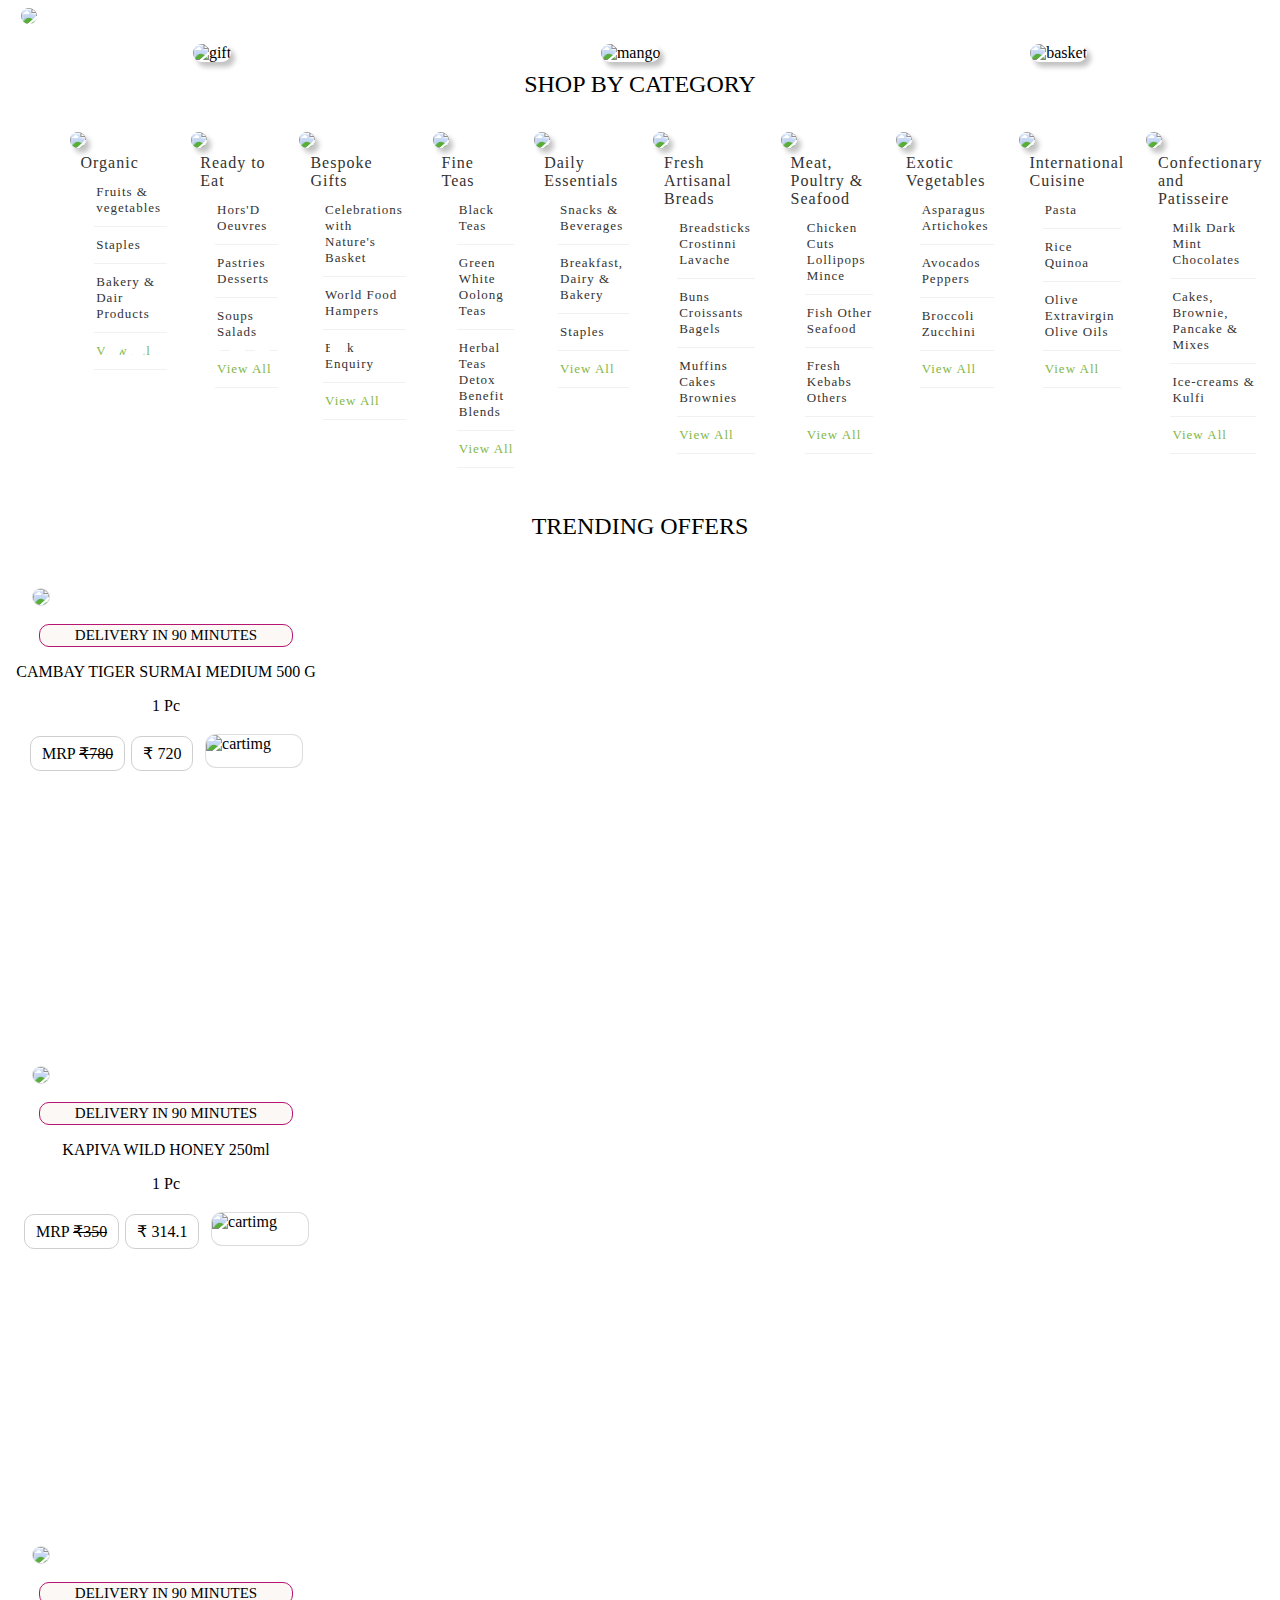
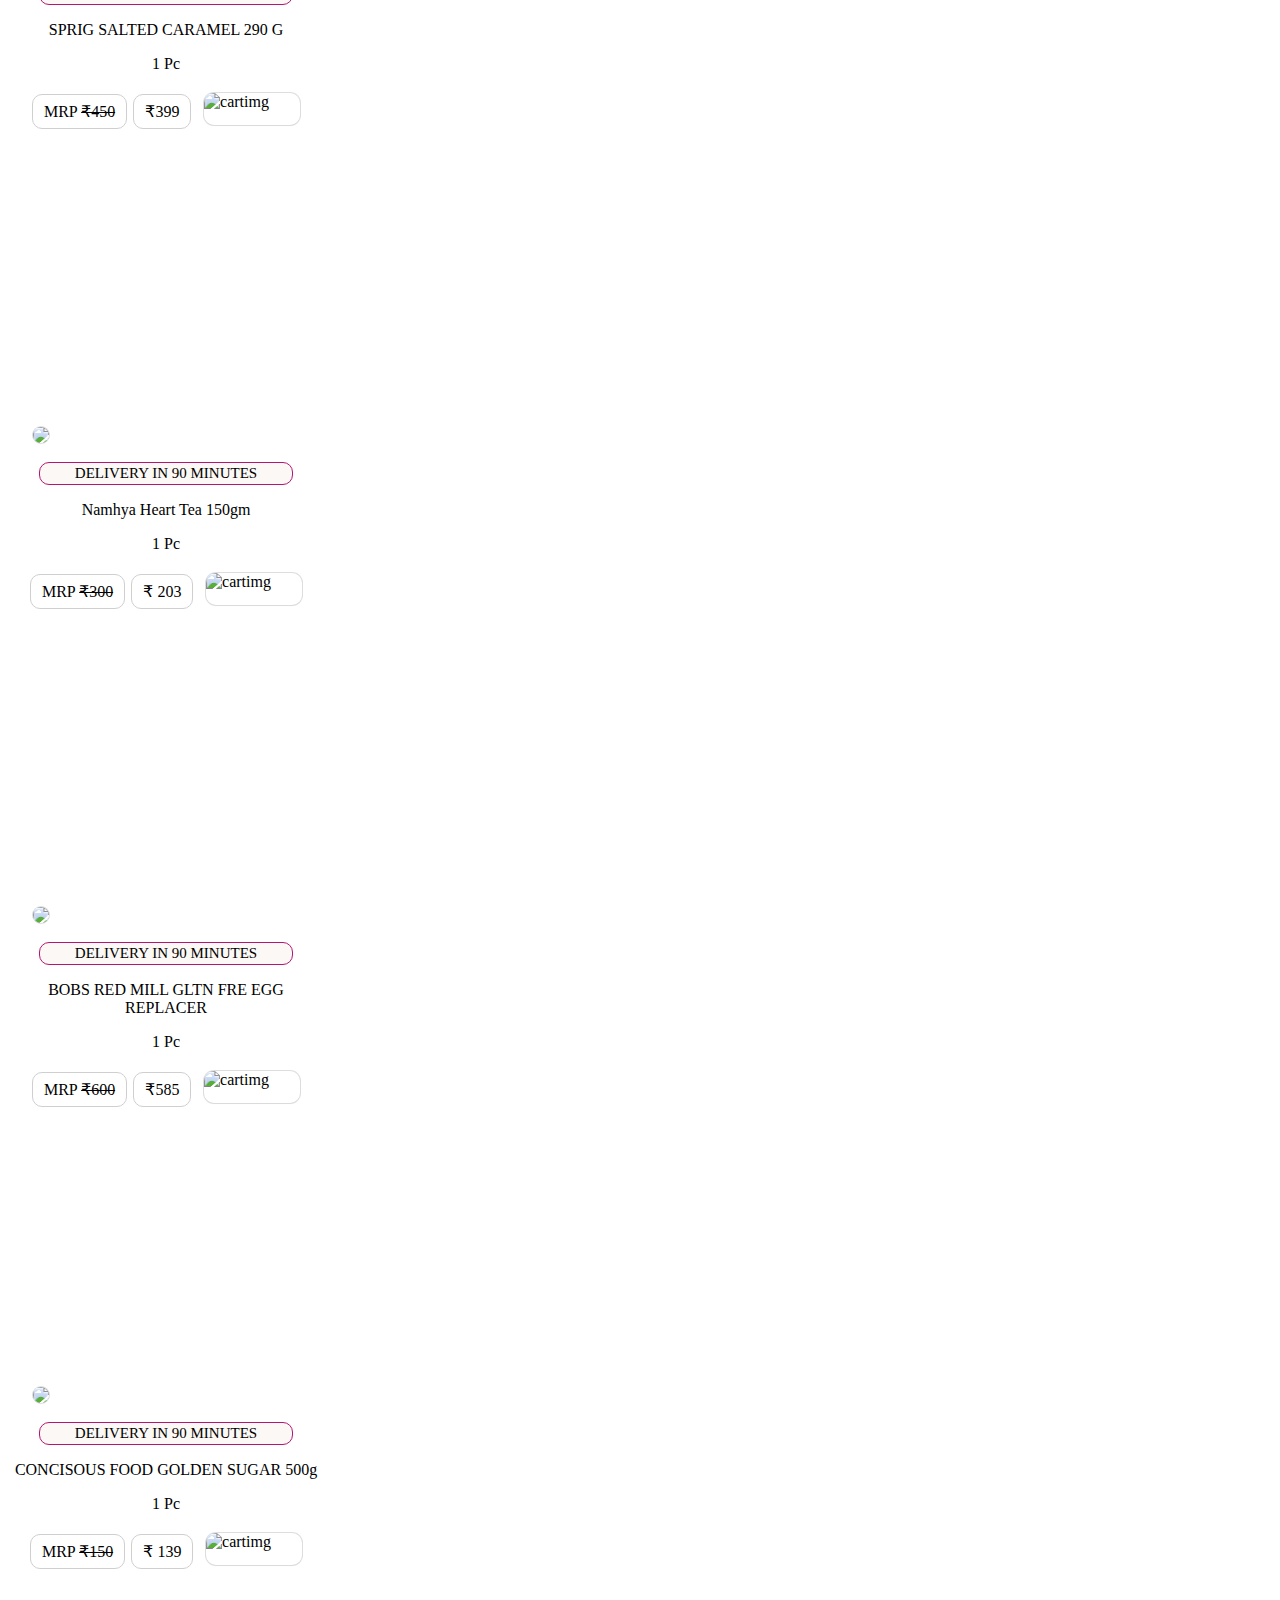
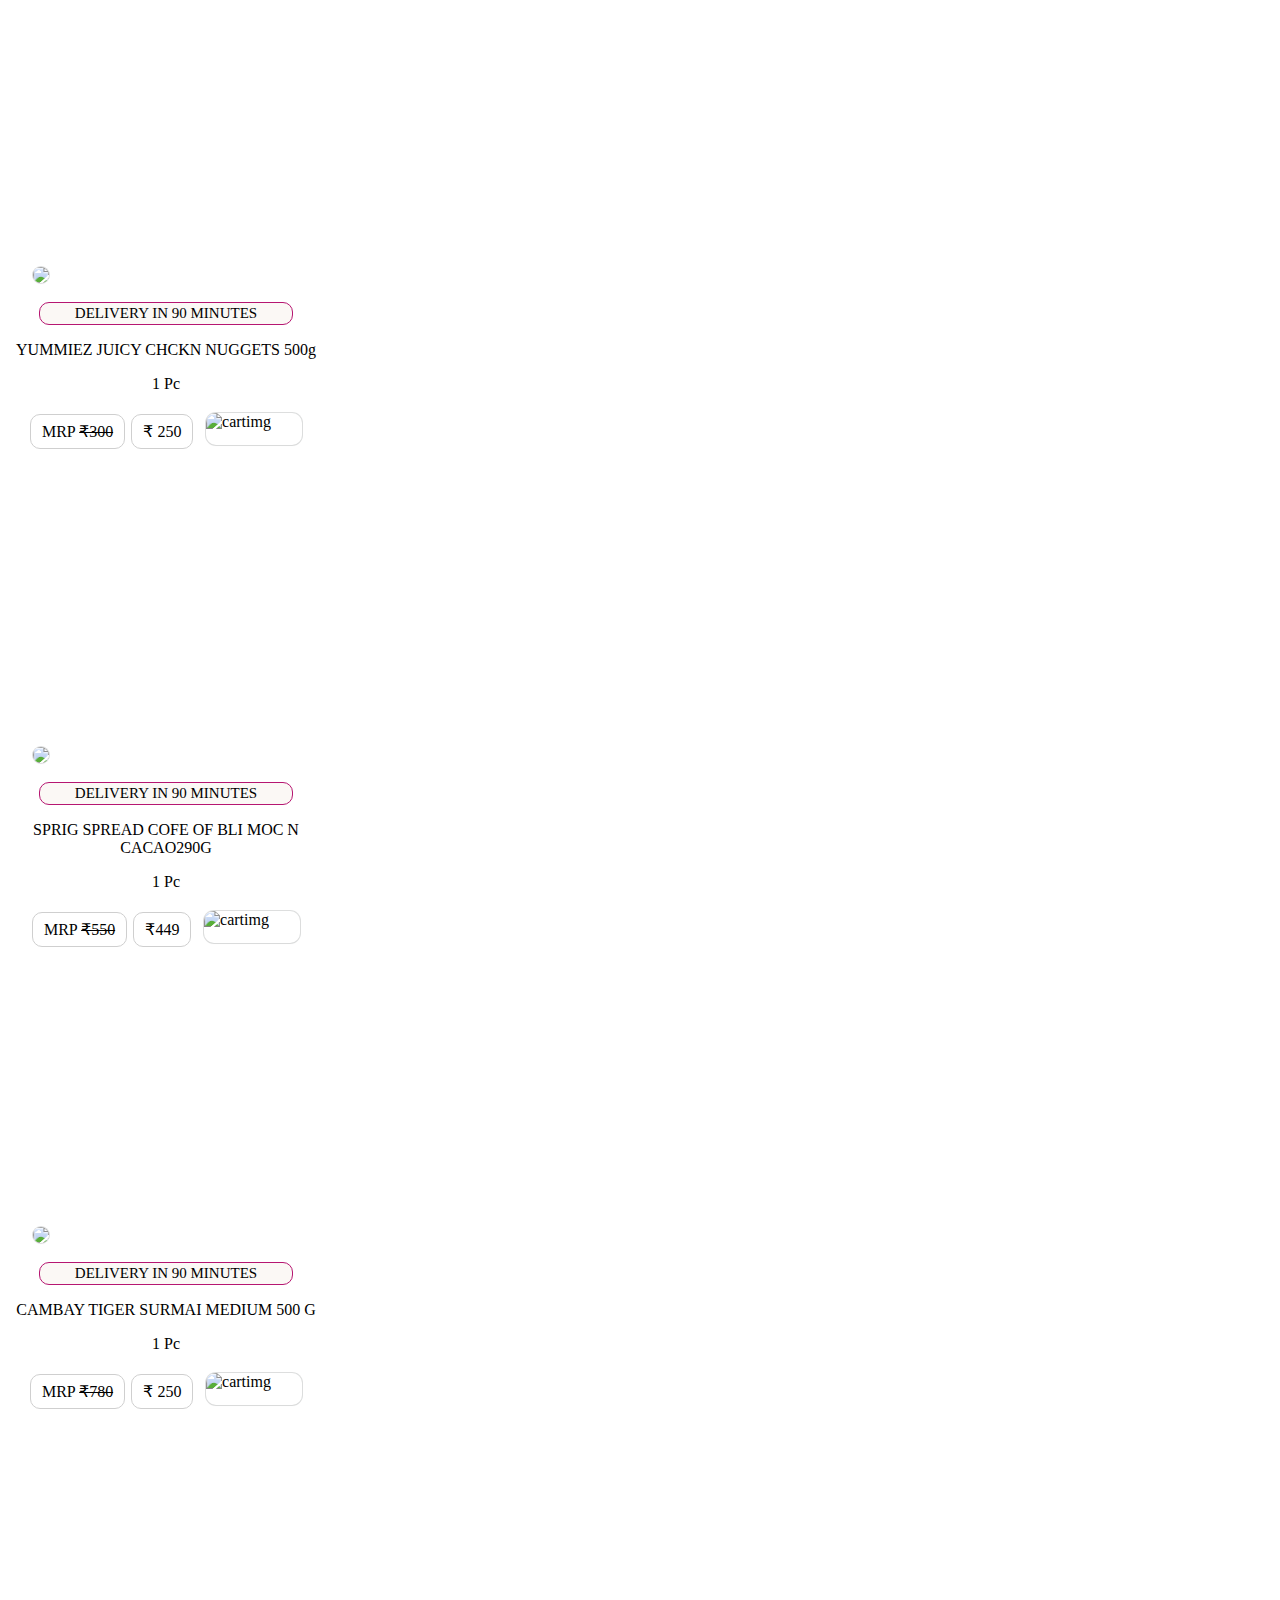
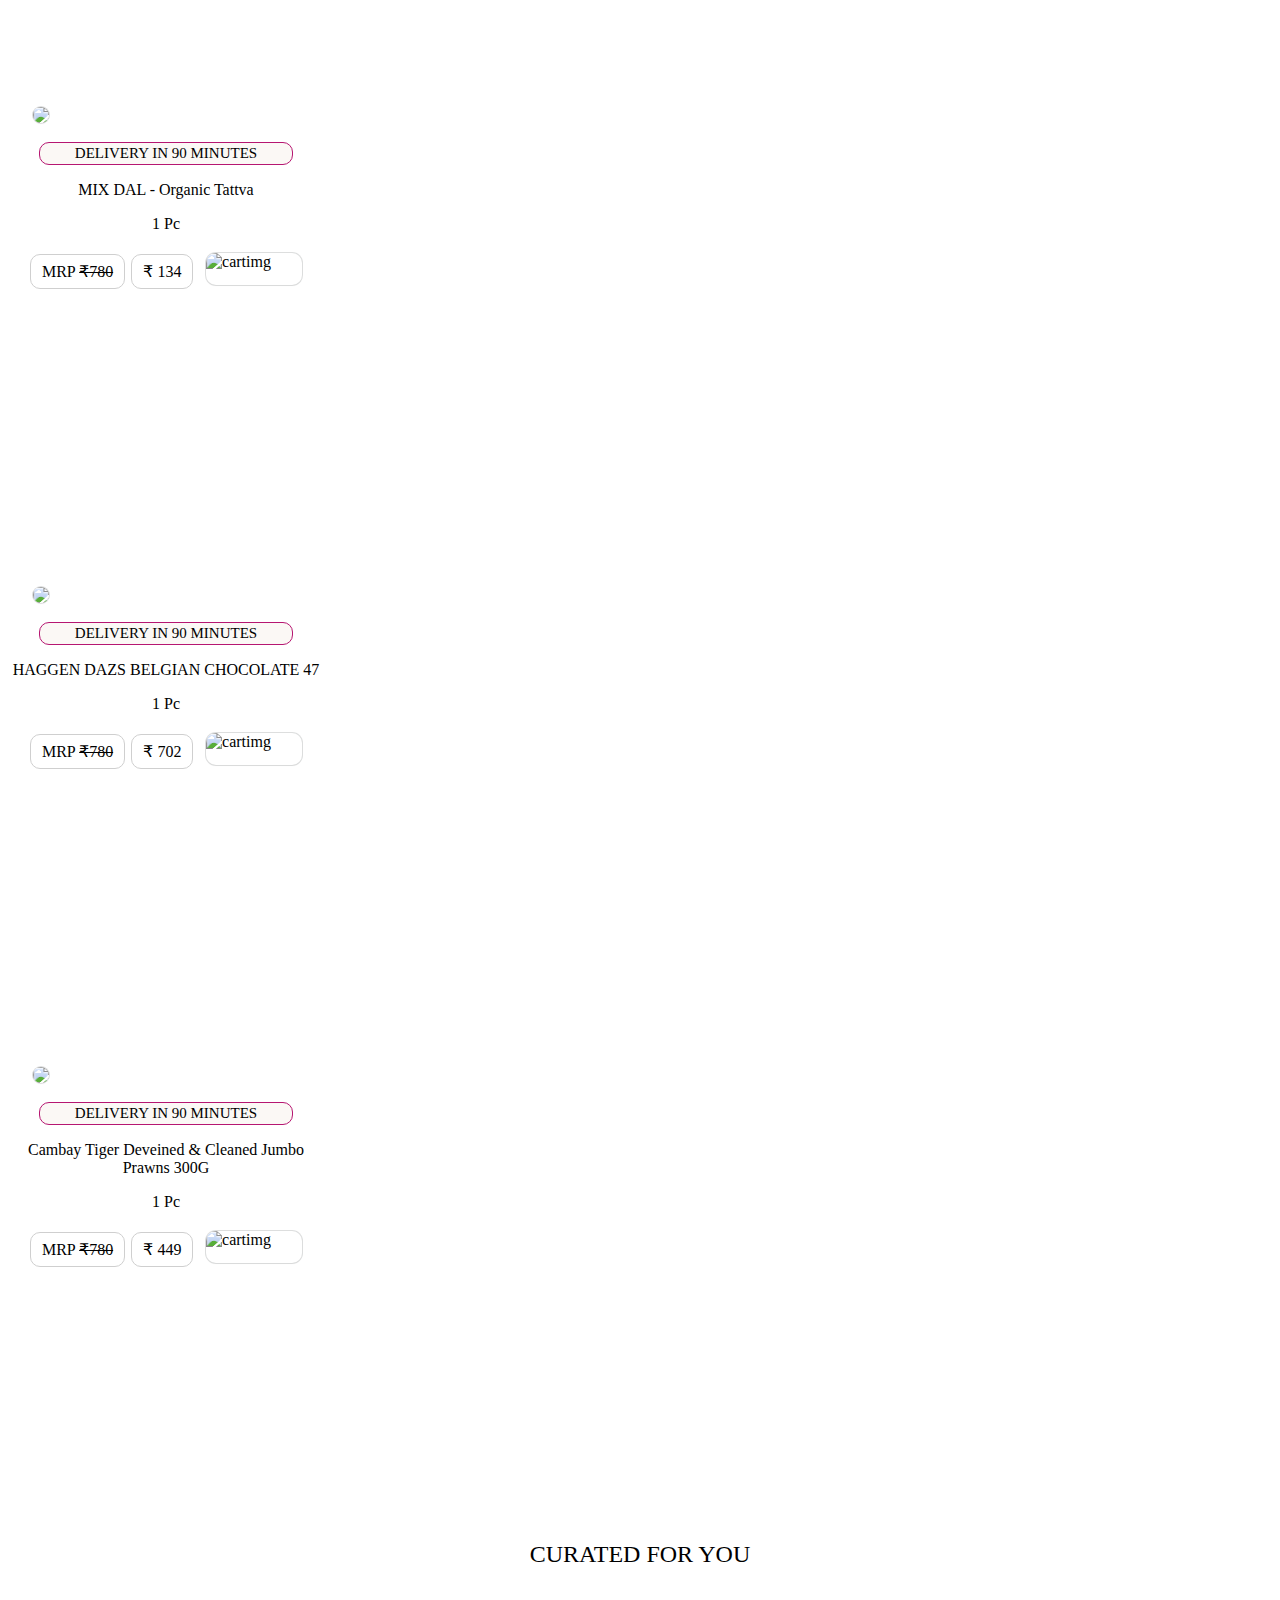
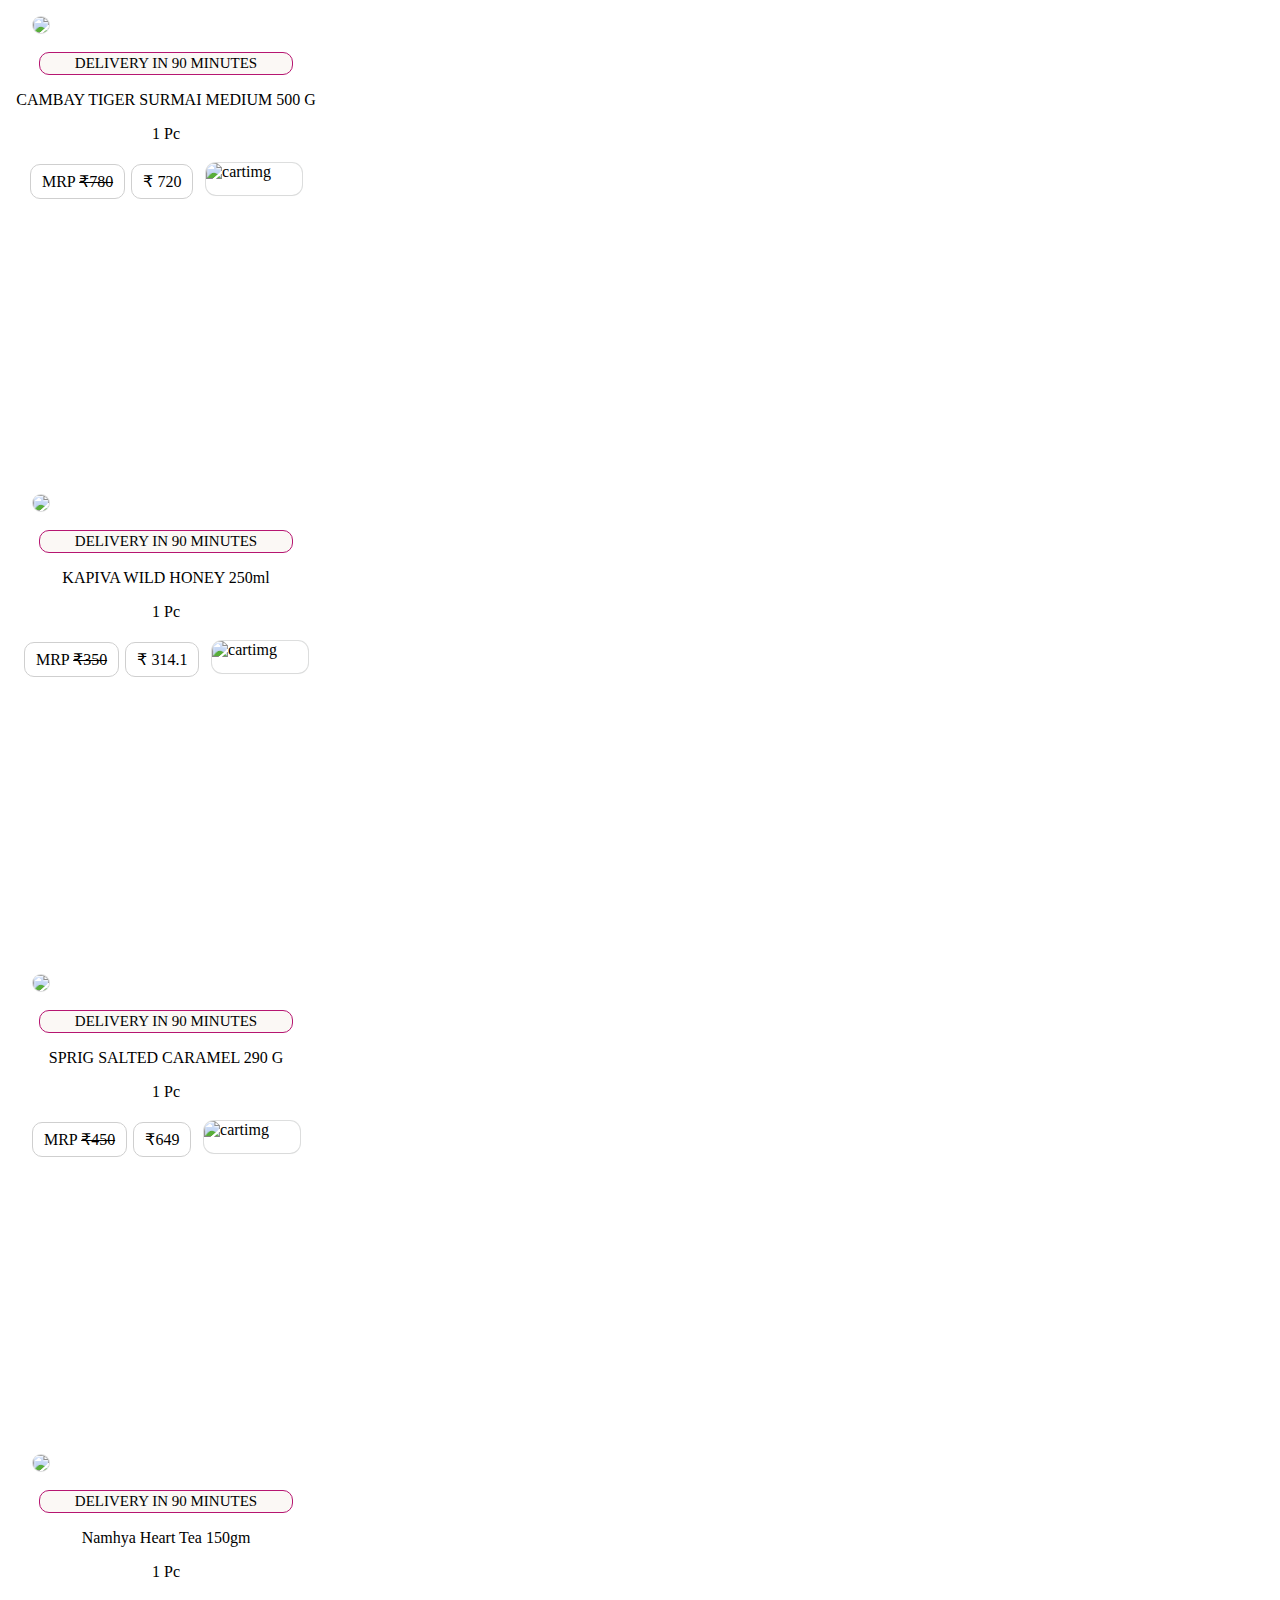
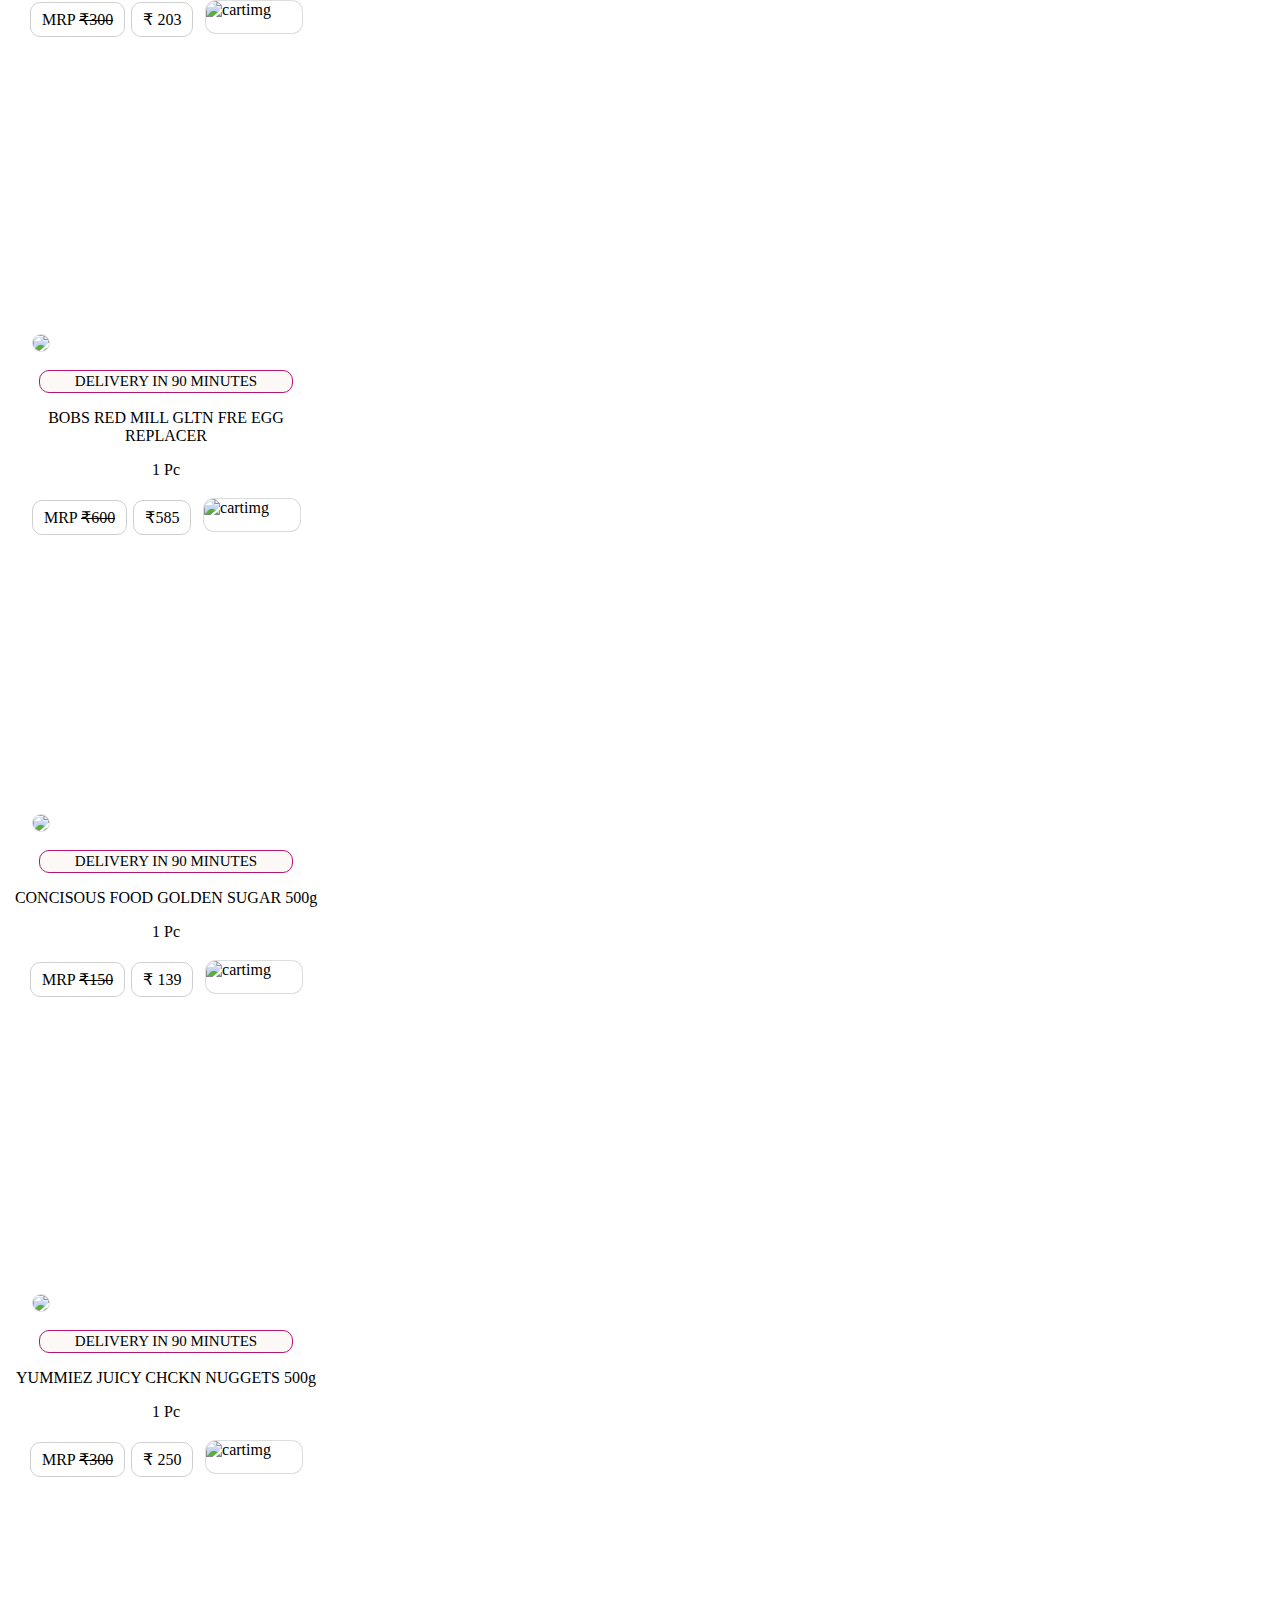
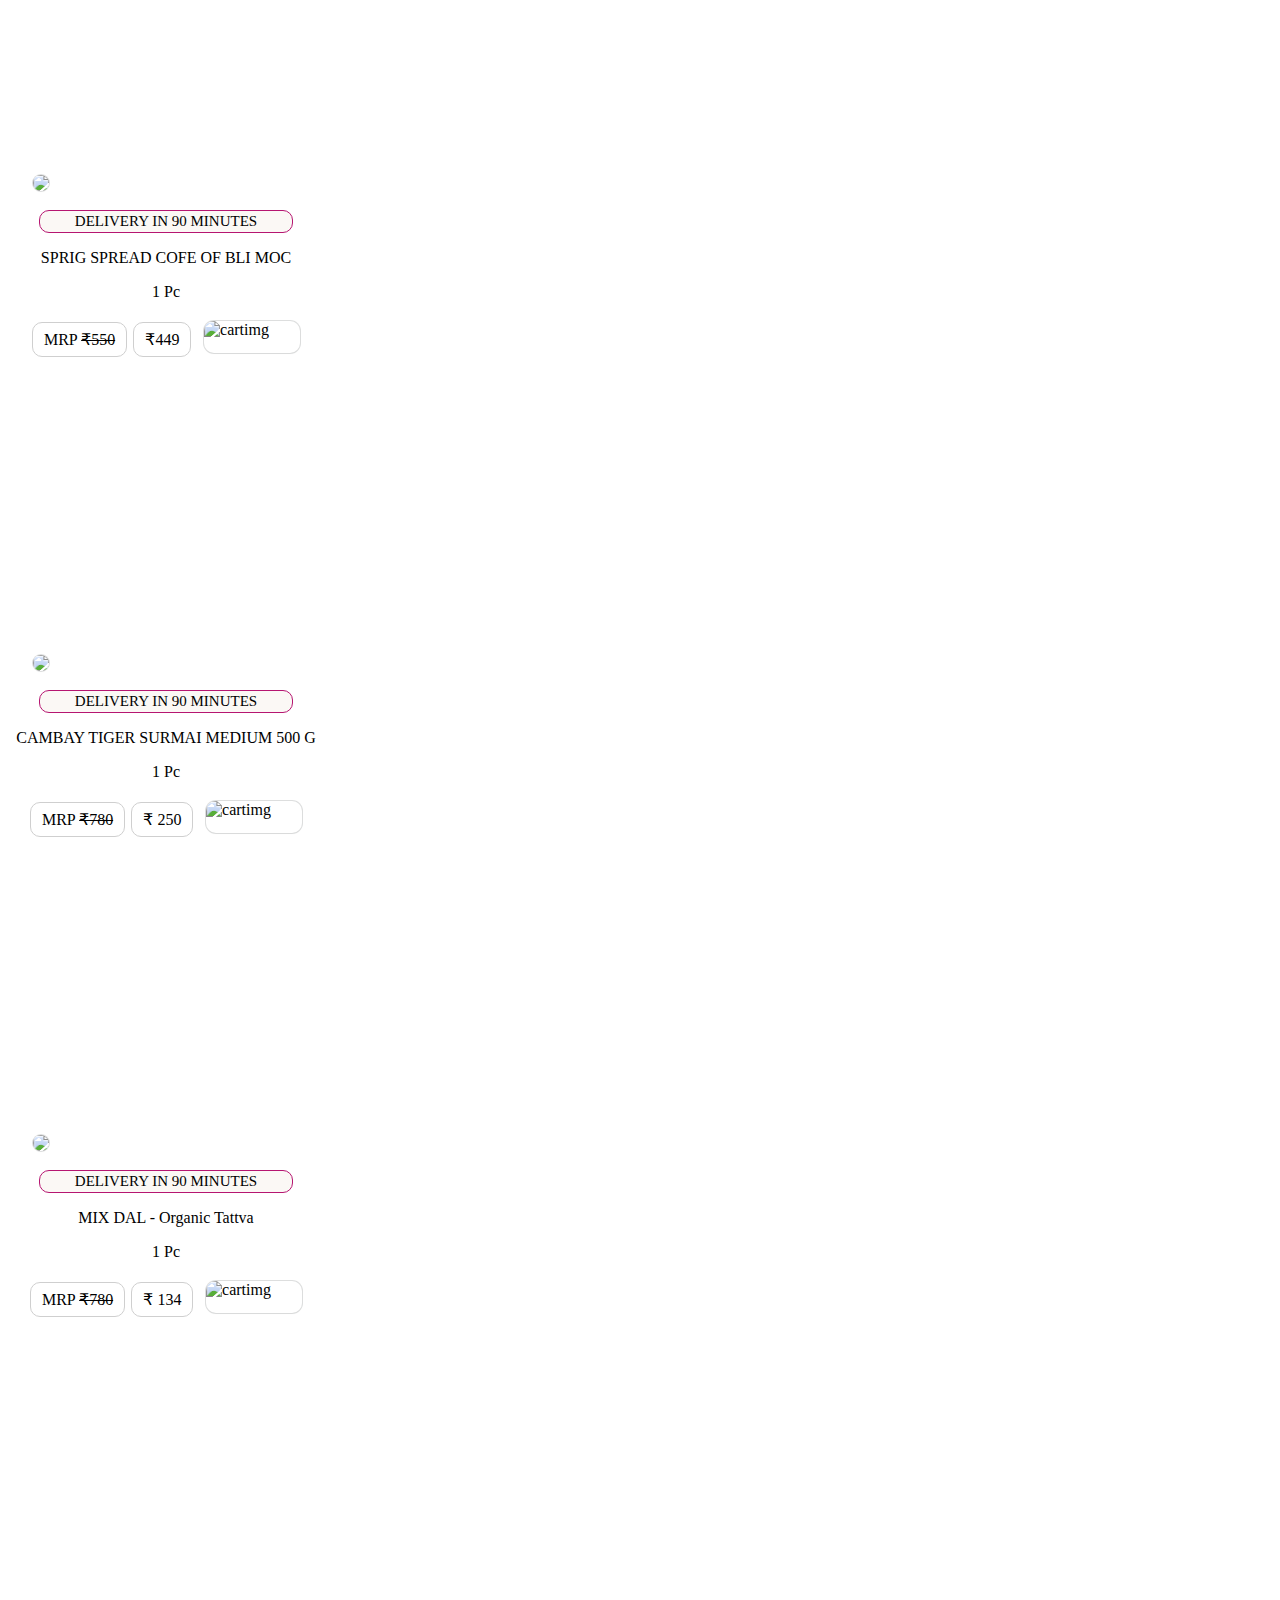
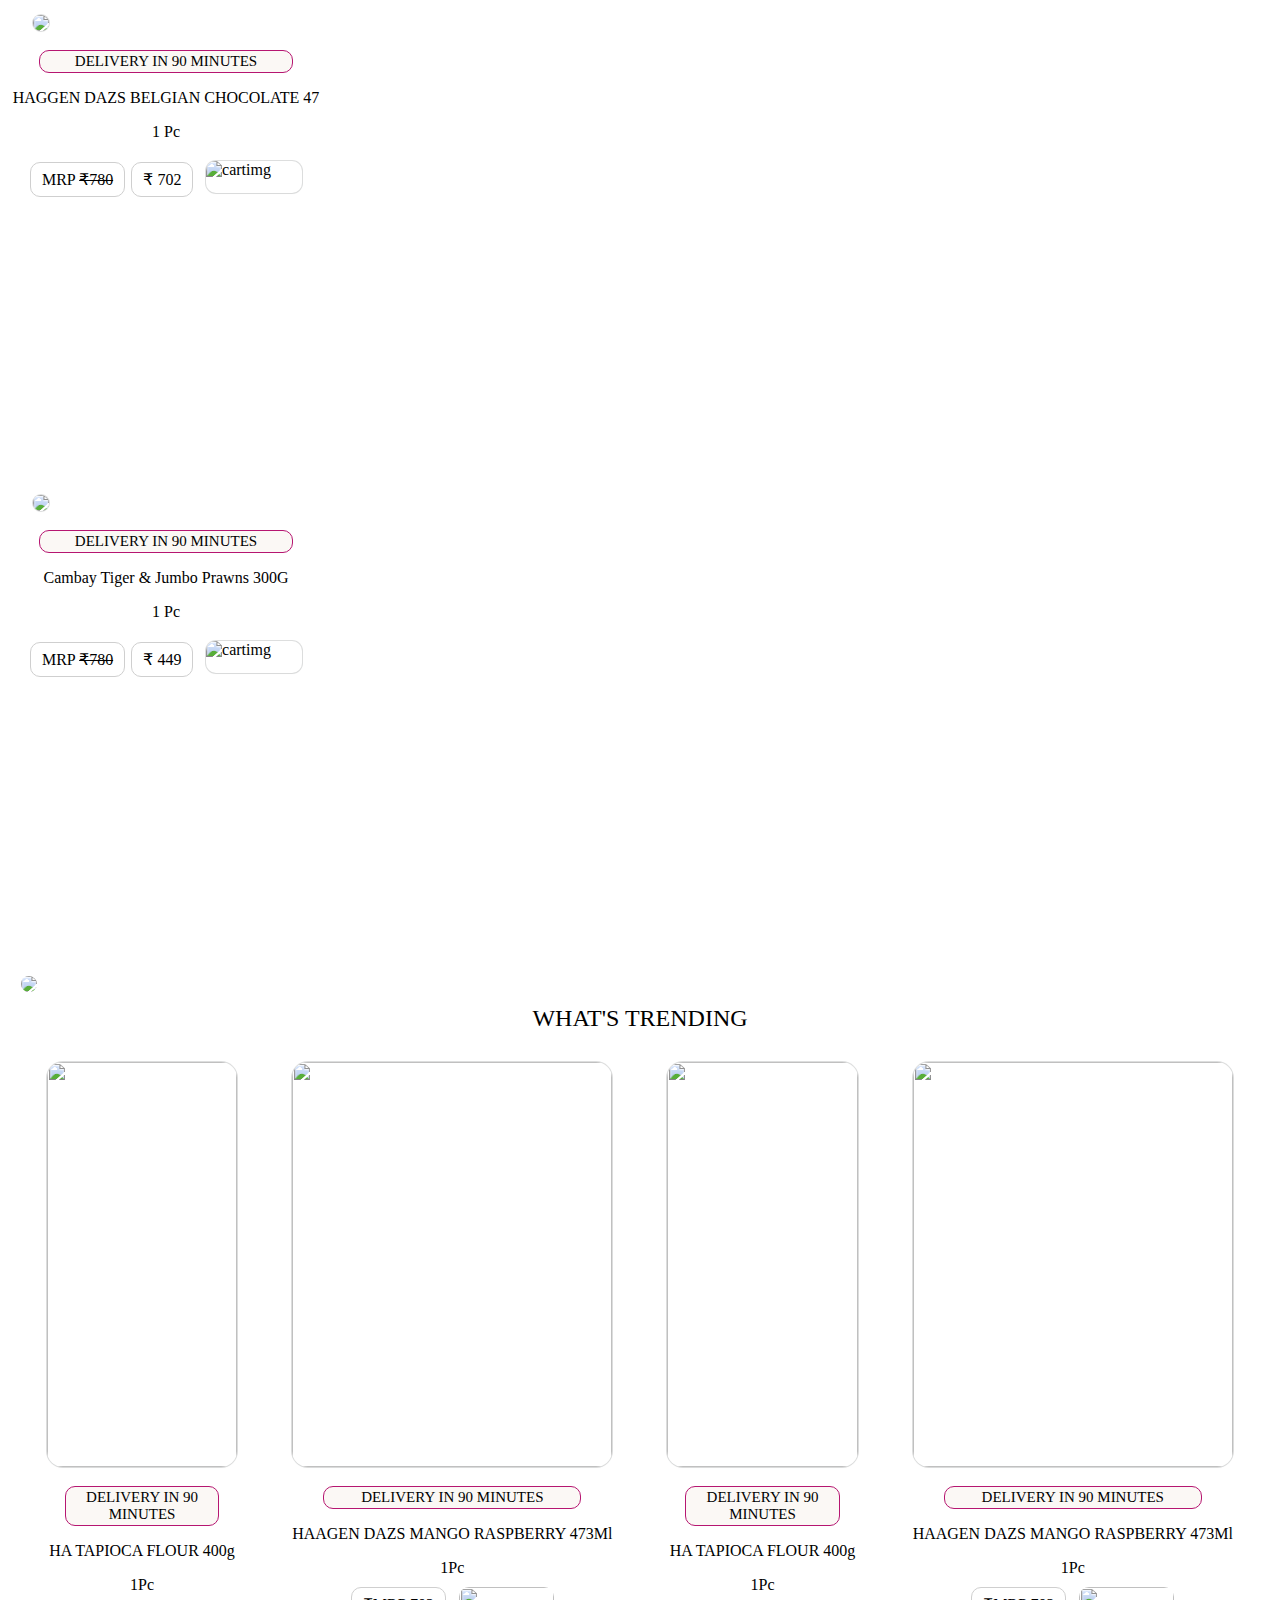
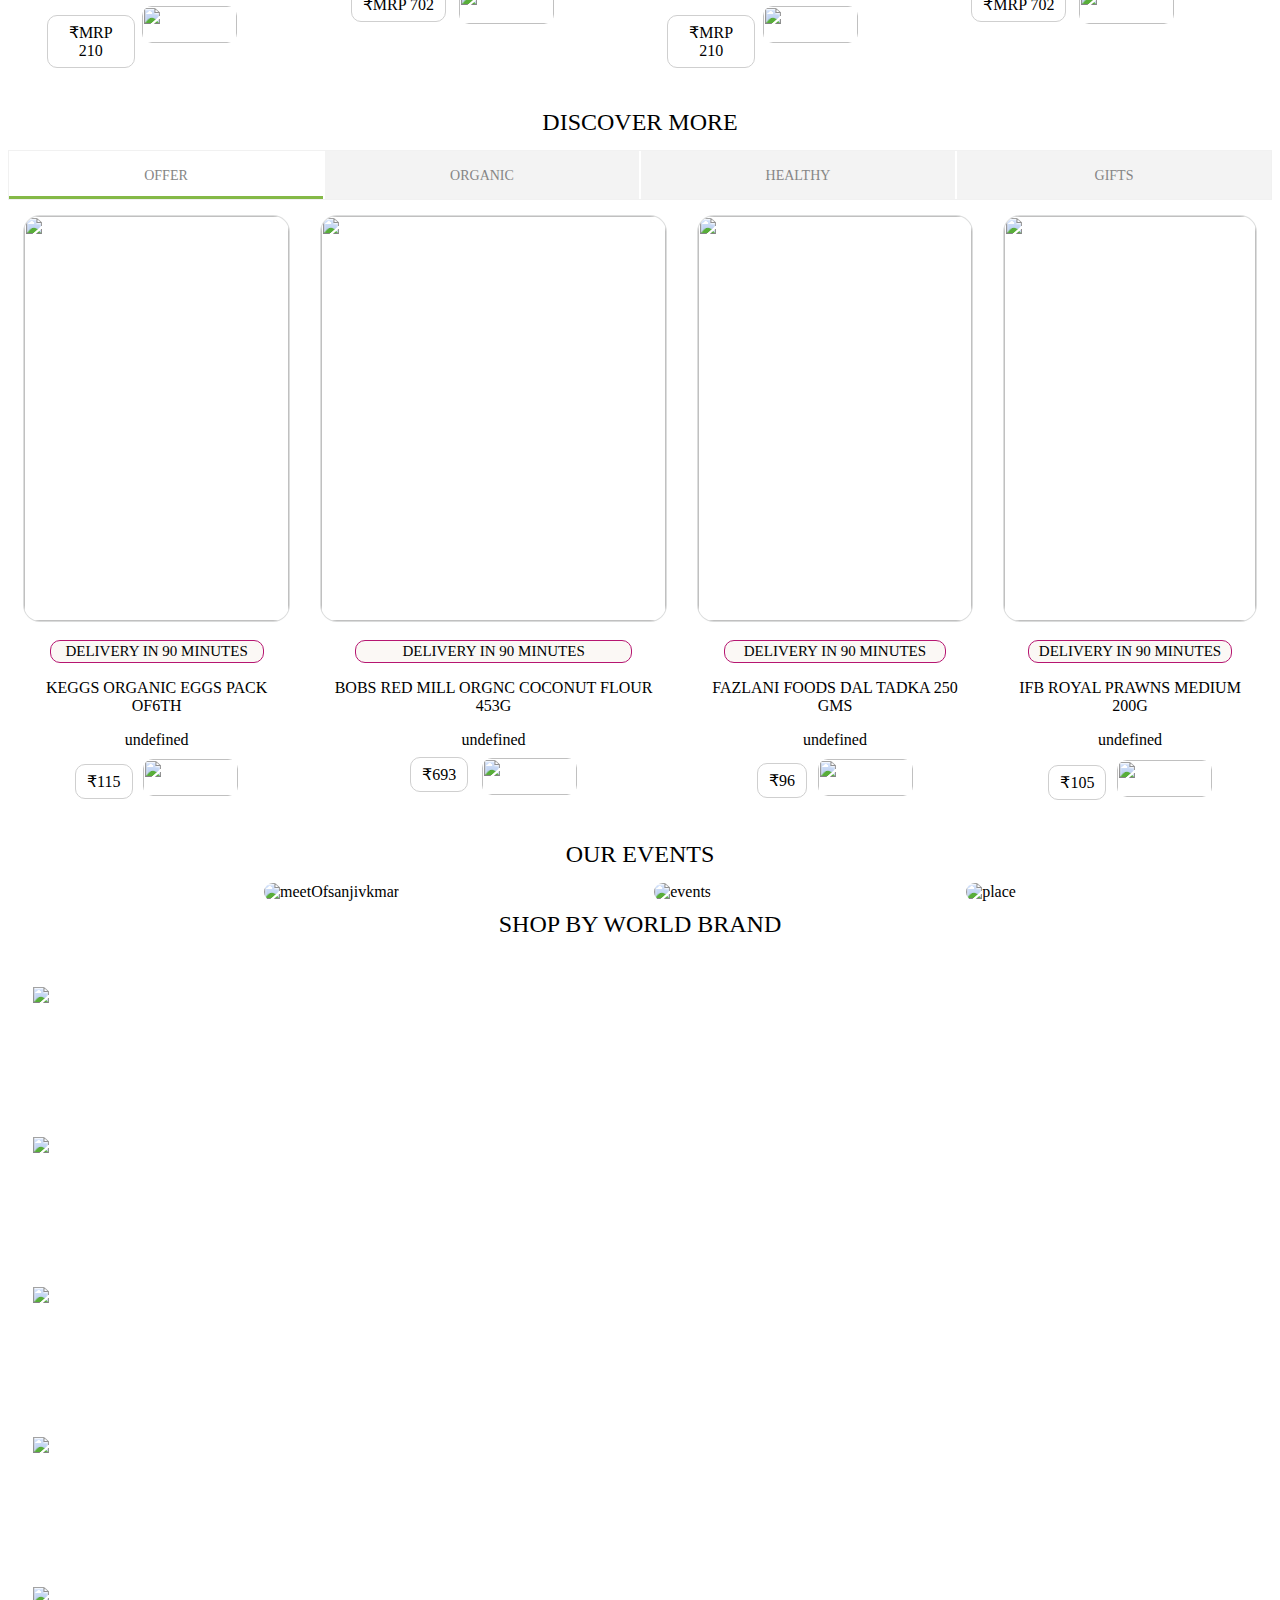
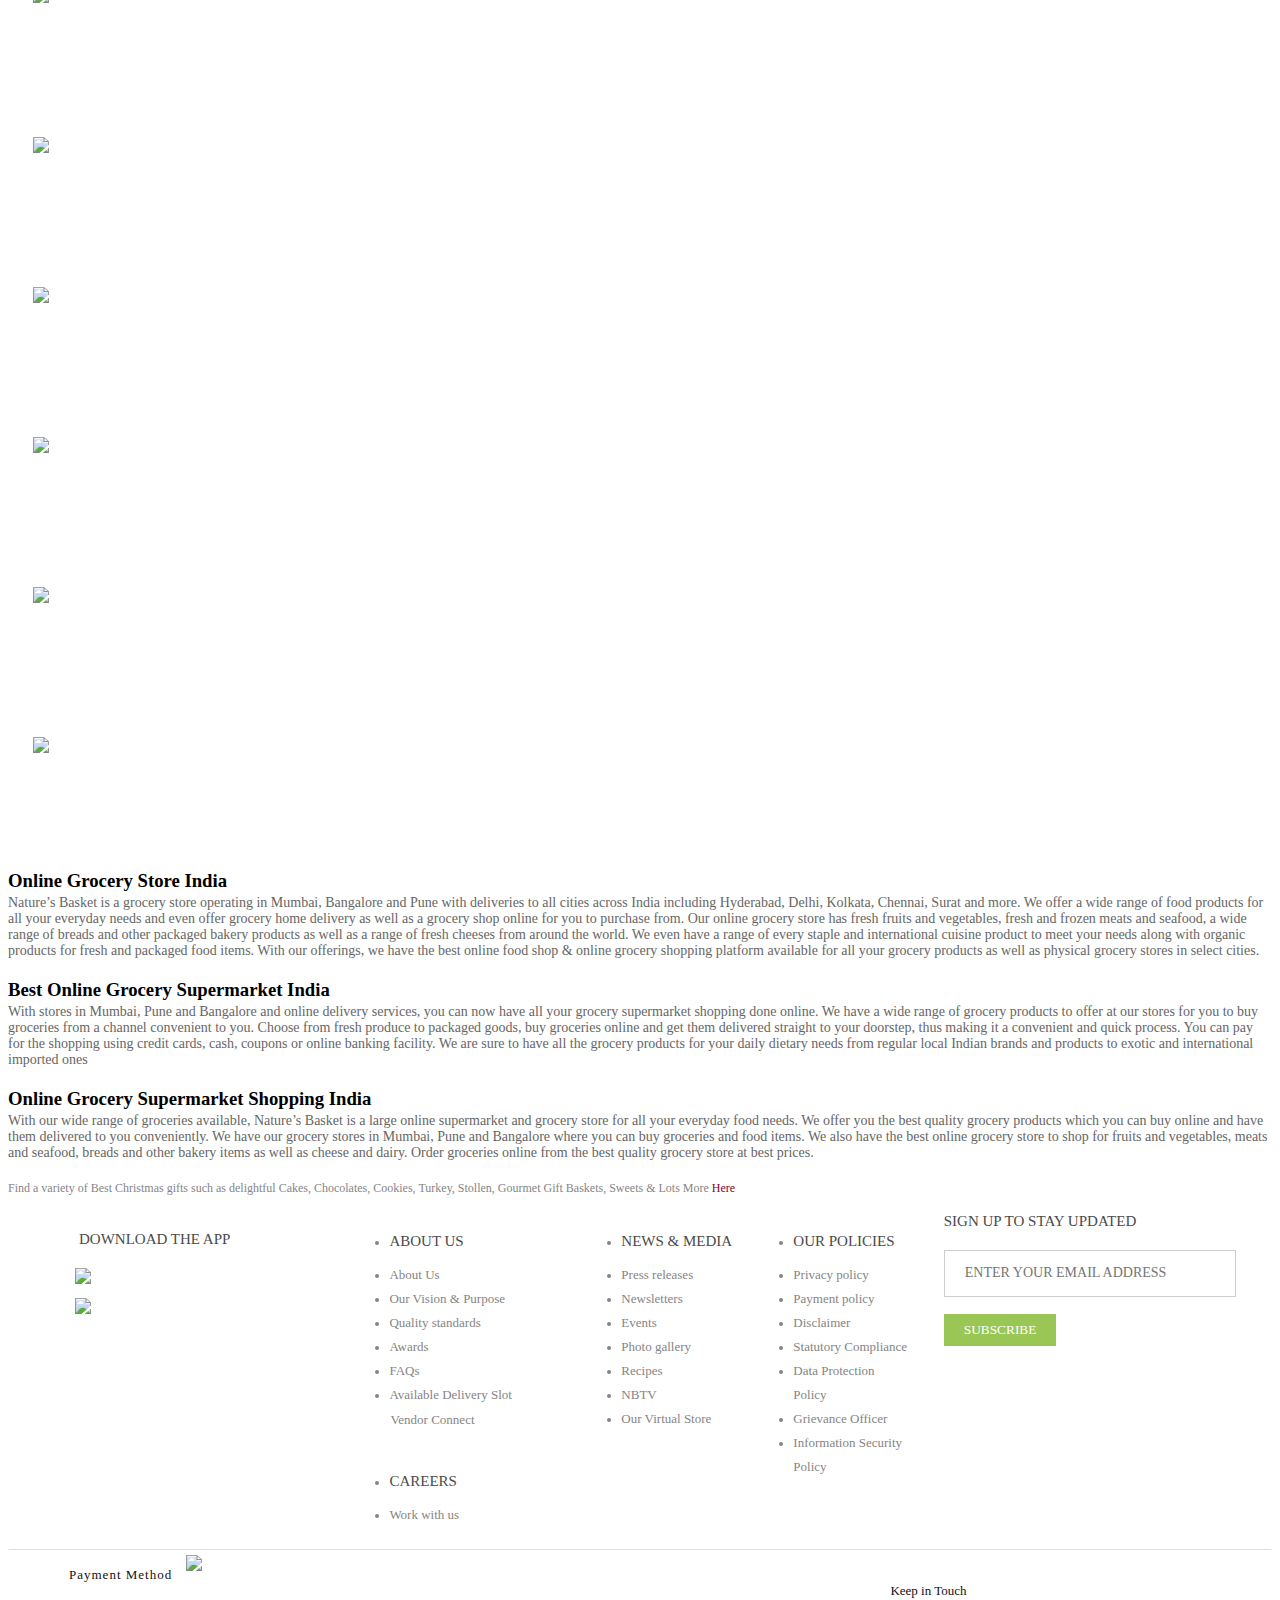
==== index.html @ 6429b7ea "index" ====
<!DOCTYPE html>
<html lang="en">
  <head>
    <meta charset="UTF-8" />
    <meta http-equiv="X-UA-Compatible" content="IE=edge" />
    <meta name="viewport" content="width=device-width, initial-scale=1.0" />
    <title>Online Supermarket & Premium Grocery Shopping Store In India</title>
    <link
      rel="stylesheet"
      href="https://unpkg.com/flickity@2/dist/flickity.min.css"
    />
    <!-- <link
      rel="stylesheet"
      href="https://cdn.jsdelivr.net/npm/@fortawesome/fontawesome-free@5.15.4/css/fontawesome.min.css"
    /> -->
    <script
      src="https://kit.fontawesome.com/24c494a6b6.js"
      crossorigin="anonymous"
    ></script>
    <link rel="stylesheet" href="./Style/index.css" />
    <link rel="stylesheet" href="./Style/footer.css" />
  </head>
  <body>
    <div id="Slide_bar_container"></div>

    <ul class="pagination" style="top: 340px; height: 20px">
      <li class="dot"><a href="#0">1</a></li>
      <li class="dot"><a href="#1">2</a></li>
      <li class="dot"><a href="#2">3</a></li>
      <li class="dot"><a href="#3">4</a></li>
      <li class="dot"><a href="#4">5</a></li>
      <li class="dot"><a href="#5">6</a></li>
      <li class="dot"><a href="#6">7</a></li>
      <li class="dot"><a href="#7">8</a></li>
      <li class="dot"><a href="#8">9</a></li>
      <li class="dot"><a href="#9">10</a></li>
      <li class="dot"><a href="#10">11</a></li>
      <li class="dot"><a href="#11">12</a></li>
      <li class="dot"><a href="#12">13</a></li>
      <li class="dot"><a href="#13">14</a></li>
      <li class="dot"><a href="#14">15</a></li>
    </ul>

    <div id="important_news">
      <div>
        <img
          src="https://www.naturesbasket.co.in/Images/NaturesBasketGifting.jpeg?v=7"
          alt="gift"
        />
      </div>
      <div>
        <img
          src="https://www.naturesbasket.co.in/Images/Japanesecuisine-webbox.png?v=9"
          alt="mango"
        />
      </div>
      <div>
        <img
          src="https://www.naturesbasket.co.in/Images/Gluten-free-web%20box%20banner.png?v=15"
          alt="basket"
        />
      </div>
    </div>
    <div class="heading">
      <h2>Shop By CATEGORY</h2>
    </div>

    <section id="category_container_main">
      <div
        id="category_container"
        id="productSlider"
        class="carousel"
        data-ride="carousel"
        data-touch="false"
        data-interval="false"
      ></div>

      <a><i class="fa-solid fa-angle-left fa-2xl"></i></a>
      <a> <i class="fa-solid fa-angle-right fa-2xl"></i></a>
    </section>

    <div class="heading">
      <h2>Trending offers</h2>
    </div>

    <div id="treding_offer_container">s</div>
    <div
      class="carousel"
      data-flickity='{ "groupCells":4,"wrapAround": true,"imagesLoaded":true}'
    >
      <div class="carousel-cell" id="rtrendingoffe">
        <img
          class="w3-image"
          src="https://d1z88p83zuviay.cloudfront.net/ProductVariantThumbnailImages/43f2f694-ab16-4087-859e-5dd0dc67ecbe_425x425.jpg"
        />
        <p class="delivarytime">DELIVERY IN 90 MINUTES</p>
        <p class="name_">CAMBAY TIGER SURMAI MEDIUM 500 G</p>
        <p>1 Pc</p>
        <div class="mrps_values">
          <p id="strike">MRP <strike> ₹780 </strike></p>
          <p>₹ 720</p>

          <img
            class="w3-image"
            src="https://www.naturesbasket.co.in/Images/CartAddBtn.PNG"
            alt="cartimg"
            id="cart_img"
          />
        </div>
      </div>
      <div class="carousel-cell" id="rtrendingoffe">
        <img
          class="w3-image"
          src="https://d1z88p83zuviay.cloudfront.net/ProductVariantThumbnailImages/4da49c10-9608-4e3d-97c4-70bd862c1995_425x425.jpg"
        />
        <p class="delivarytime">DELIVERY IN 90 MINUTES</p>
        <p class="name_">KAPIVA WILD HONEY 250ml</p>
        <p>1 Pc</p>
        <div class="mrps_values">
          <p id="strike">MRP <strike> ₹350 </strike></p>
          <p>₹ 314.1</p>

          <img
            class="w3-image"
            src="https://www.naturesbasket.co.in/Images/CartAddBtn.PNG"
            alt="cartimg"
            id="cart_img"
          />
        </div>
      </div>
      <div class="carousel-cell" id="rtrendingoffe">
        <img
          class="w3-image"
          src="https://d1z88p83zuviay.cloudfront.net/ProductVariantThumbnailImages/1284727_1_425x425.jpg"
        />
        <p class="delivarytime">DELIVERY IN 90 MINUTES</p>
        <p class="name_">SPRIG SALTED CARAMEL 290 G</p>
        <p>1 Pc</p>
        <div class="mrps_values">
          <p id="strike">MRP <strike> ₹450 </strike></p>
          <p>₹399</p>

          <img
            class="w3-image"
            src="https://www.naturesbasket.co.in/Images/CartAddBtn.PNG"
            alt="cartimg"
            id="cart_img"
          />
        </div>
      </div>
      <div class="carousel-cell" id="rtrendingoffe">
        <img
          class="w3-image"
          src="https://d1z88p83zuviay.cloudfront.net/ProductVariantThumbnailImages/1300503_1_425x425.jpg"
        />
        <p class="delivarytime">DELIVERY IN 90 MINUTES</p>
        <p class="name_">Namhya Heart Tea 150gm</p>
        <p>1 Pc</p>
        <div class="mrps_values">
          <p id="strike">MRP <strike> ₹300 </strike></p>
          <p>₹ 203</p>

          <img
            class="w3-image"
            src="https://www.naturesbasket.co.in/Images/CartAddBtn.PNG"
            alt="cartimg"
            id="cart_img"
          />
        </div>
      </div>
      <div class="carousel-cell" id="rtrendingoffe">
        <img
          class="w3-image"
          src="https://d1z88p83zuviay.cloudfront.net/ProductVariantThumbnailImages/23599f35-4d09-495b-a698-65813adfe990_425x425.jpg"
        />
        <p class="delivarytime">DELIVERY IN 90 MINUTES</p>
        <p class="name_">BOBS RED MILL GLTN FRE EGG REPLACER</p>
        <p>1 Pc</p>
        <div class="mrps_values">
          <p id="strike">MRP <strike> ₹600 </strike></p>
          <p>₹585</p>

          <img
            class="w3-image"
            src="https://www.naturesbasket.co.in/Images/CartAddBtn.PNG"
            alt="cartimg"
            id="cart_img"
          />
        </div>
      </div>
      <div class="carousel-cell" id="rtrendingoffe">
        <img
          class="w3-image cfr"
          src="https://d1z88p83zuviay.cloudfront.net/ProductVariantThumbnailImages/c9b5c814-00e7-4017-9121-b52d9ab96a75_425x425.jpg"
        />
        <p class="delivarytime">DELIVERY IN 90 MINUTES</p>
        <p class="name_">CONCISOUS FOOD GOLDEN SUGAR 500g</p>
        <p>1 Pc</p>
        <div class="mrps_values">
          <p id="strike">MRP <strike> ₹150 </strike></p>
          <p>₹ 139</p>

          <img
            class="w3-image"
            src="https://www.naturesbasket.co.in/Images/CartAddBtn.PNG"
            alt="cartimg"
            id="cart_img"
          />
        </div>
      </div>
      <div class="carousel-cell" id="rtrendingoffe">
        <img
          class="w3-image"
          src="https://d1z88p83zuviay.cloudfront.net/ProductVariantThumbnailImages/54e219d9-47aa-4821-a360-378e3d716edf_425x425.jpg"
        />
        <p class="delivarytime">DELIVERY IN 90 MINUTES</p>
        <p class="name_">YUMMIEZ JUICY CHCKN NUGGETS 500g</p>
        <p>1 Pc</p>
        <div class="mrps_values">
          <p id="strike">MRP <strike> ₹300 </strike></p>
          <p>₹ 250</p>

          <img
            class="w3-image"
            src="https://www.naturesbasket.co.in/Images/CartAddBtn.PNG"
            alt="cartimg"
            id="cart_img"
          />
        </div>
      </div>
      <div class="carousel-cell" id="rtrendingoffe">
        <img
          class="w3-image"
          src="https://d1z88p83zuviay.cloudfront.net/ProductVariantThumbnailImages/77f6b7ac-f792-4b15-ac07-d2a91b9d0aaf_425x425.jpg"
        />
        <p class="delivarytime">DELIVERY IN 90 MINUTES</p>
        <p class="name_">SPRIG SPREAD COFE OF BLI MOC N CACAO290G</p>
        <p>1 Pc</p>
        <div class="mrps_values">
          <p id="strike">MRP <strike> ₹550 </strike></p>
          <p>₹449</p>

          <img
            class="w3-image"
            src="https://www.naturesbasket.co.in/Images/CartAddBtn.PNG"
            alt="cartimg"
            id="cart_img"
          />
        </div>
      </div>
      <div class="carousel-cell" id="rtrendingoffe">
        <img
          class="w3-image"
          src="https://d1z88p83zuviay.cloudfront.net/ProductVariantThumbnailImages/4da49c10-9608-4e3d-97c4-70bd862c1995_425x425.jpg"
        />
        <p class="delivarytime">DELIVERY IN 90 MINUTES</p>
        <p class="name_">CAMBAY TIGER SURMAI MEDIUM 500 G</p>
        <p>1 Pc</p>
        <div class="mrps_values">
          <p id="strike">MRP <strike> ₹780 </strike></p>
          <p>₹ 250</p>

          <img
            class="w3-image"
            src="https://www.naturesbasket.co.in/Images/CartAddBtn.PNG"
            alt="cartimg"
            id="cart_img"
          />
        </div>
      </div>
      <div class="carousel-cell" id="rtrendingoffe">
        <img
          class="w3-image"
          src="https://d1z88p83zuviay.cloudfront.net/ProductVariantThumbnailImages/c5e781cb-8b3f-4964-bb52-4f845b9ef05c_425x425.jpg"
        />
        <p class="delivarytime">DELIVERY IN 90 MINUTES</p>
        <p class="name_">MIX DAL - Organic Tattva</p>
        <p>1 Pc</p>
        <div class="mrps_values">
          <p id="strike">MRP <strike> ₹780 </strike></p>
          <p>₹ 134</p>

          <img
            class="w3-image"
            src="https://www.naturesbasket.co.in/Images/CartAddBtn.PNG"
            alt="cartimg"
            id="cart_img"
          />
        </div>
      </div>
      <div class="carousel-cell" id="rtrendingoffe">
        <img
          class="w3-image"
          src="https://d1z88p83zuviay.cloudfront.net/ProductVariantThumbnailImages/23a4e2d8-3ab4-4462-9394-54b163c51fc9_425x425.jpg"
        />
        <p class="delivarytime">DELIVERY IN 90 MINUTES</p>
        <p class="name_">HAGGEN DAZS BELGIAN CHOCOLATE 47</p>
        <p>1 Pc</p>
        <div class="mrps_values">
          <p id="strike">MRP <strike> ₹780 </strike></p>
          <p>₹ 702</p>

          <img
            class="w3-image"
            src="https://www.naturesbasket.co.in/Images/CartAddBtn.PNG"
            alt="cartimg"
            id="cart_img"
          />
        </div>
      </div>
      <div class="carousel-cell" id="rtrendingoffe">
        <img
          class="w3-image"
          src="https://d1z88p83zuviay.cloudfront.net/ProductVariantThumbnailImages/35b40a67-3a78-400c-a525-1f4f993ae6f4_425x425.jpg"
        />
        <p class="delivarytime">DELIVERY IN 90 MINUTES</p>
        <p class="name_">Cambay Tiger Deveined & Cleaned Jumbo Prawns 300G</p>
        <p>1 Pc</p>
        <div class="mrps_values">
          <p id="strike">MRP <strike> ₹780 </strike></p>
          <p>₹ 449</p>

          <img
            class="w3-image"
            src="https://www.naturesbasket.co.in/Images/CartAddBtn.PNG"
            alt="cartimg"
            id="cart_img"
          />
        </div>
      </div>
    </div>

    <div class="heading cured">
      <h2>CURATED for you</h2>
    </div>

    <div id="Curted_for_container">s</div>
    <div
      class="carousel"
      data-flickity='{ "groupCells":4,"wrapAround": true,"imagesLoaded":true}'
    >
      <div class="carousel-cell" id="rtrendingoffe">
        <img
          class="w3-image"
          src="https://d1z88p83zuviay.cloudfront.net/ProductVariantThumbnailImages/93c009fd-e44d-444c-acd4-ed385412bb1b_425x425.jpg"
        />
        <p class="delivarytime">DELIVERY IN 90 MINUTES</p>
        <p class="name_">CAMBAY TIGER SURMAI MEDIUM 500 G</p>
        <p>1 Pc</p>
        <div class="mrps_values">
          <p id="strike">MRP <strike> ₹780 </strike></p>
          <p>₹ 720</p>

          <img
            class="w3-image"
            src="https://www.naturesbasket.co.in/Images/CartAddBtn.PNG"
            alt="cartimg"
            id="cart_img"
          />
        </div>
      </div>
      <div class="carousel-cell" id="rtrendingoffe">
        <img
          class="w3-image"
          src="https://d1z88p83zuviay.cloudfront.net/ProductVariantThumbnailImages/645fe7af-213e-49d1-b6cd-47c0e897184f_425x425.jpg"
        />
        <p class="delivarytime">DELIVERY IN 90 MINUTES</p>
        <p class="name_">KAPIVA WILD HONEY 250ml</p>
        <p>1 Pc</p>
        <div class="mrps_values">
          <p id="strike">MRP <strike> ₹350 </strike></p>
          <p>₹ 314.1</p>

          <img
            class="w3-image"
            src="https://www.naturesbasket.co.in/Images/CartAddBtn.PNG"
            alt="cartimg"
            id="cart_img"
          />
        </div>
      </div>
      <div class="carousel-cell" id="rtrendingoffe">
        <img
          class="w3-image"
          src="https://d1z88p83zuviay.cloudfront.net/ProductVariantThumbnailImages/92a45fb4-6f15-4bda-871c-6400c9593c60_425x425.JPG"
        />
        <p class="delivarytime">DELIVERY IN 90 MINUTES</p>
        <p class="name_">SPRIG SALTED CARAMEL 290 G</p>
        <p>1 Pc</p>
        <div class="mrps_values">
          <p id="strike">MRP <strike> ₹450 </strike></p>
          <p>₹649</p>

          <img
            class="w3-image"
            src="https://www.naturesbasket.co.in/Images/CartAddBtn.PNG"
            alt="cartimg"
            id="cart_img"
          />
        </div>
      </div>
      <div class="carousel-cell" id="rtrendingoffe">
        <img
          class="w3-image"
          src="https://d1z88p83zuviay.cloudfront.net/ProductVariantThumbnailImages/ba106ae5-2c75-4db5-85e4-093eee083edd_425x425.jpg"
        />
        <p class="delivarytime">DELIVERY IN 90 MINUTES</p>
        <p class="name_">Namhya Heart Tea 150gm</p>
        <p>1 Pc</p>
        <div class="mrps_values">
          <p id="strike">MRP <strike> ₹300 </strike></p>
          <p>₹ 203</p>

          <img
            class="w3-image"
            src="https://www.naturesbasket.co.in/Images/CartAddBtn.PNG"
            alt="cartimg"
            id="cart_img"
          />
        </div>
      </div>
      <div class="carousel-cell" id="rtrendingoffe">
        <img
          class="w3-image"
          src="https://d1z88p83zuviay.cloudfront.net/ProductVariantThumbnailImages/006bd1f0-6adb-4019-b406-f46bd9ec7db1_425x425.jpg"
        />
        <p class="delivarytime">DELIVERY IN 90 MINUTES</p>
        <p class="name_">BOBS RED MILL GLTN FRE EGG REPLACER</p>
        <p>1 Pc</p>
        <div class="mrps_values">
          <p id="strike">MRP <strike> ₹600 </strike></p>
          <p>₹585</p>

          <img
            class="w3-image"
            src="https://www.naturesbasket.co.in/Images/CartAddBtn.PNG"
            alt="cartimg"
            id="cart_img"
          />
        </div>
      </div>
      <div class="carousel-cell" id="rtrendingoffe">
        <img
          class="w3-image cfr"
          src="https://d1z88p83zuviay.cloudfront.net/ProductVariantThumbnailImages/c9b5c814-00e7-4017-9121-b52d9ab96a75_425x425.jpg"
        />
        <p class="delivarytime">DELIVERY IN 90 MINUTES</p>
        <p class="name_">CONCISOUS FOOD GOLDEN SUGAR 500g</p>
        <p>1 Pc</p>
        <div class="mrps_values">
          <p id="strike">MRP <strike> ₹150 </strike></p>
          <p>₹ 139</p>

          <img
            class="w3-image"
            src="https://www.naturesbasket.co.in/Images/CartAddBtn.PNG"
            alt="cartimg"
            id="cart_img"
          />
        </div>
      </div>
      <div class="carousel-cell" id="rtrendingoffe">
        <img
          class="w3-image"
          src="https://d1z88p83zuviay.cloudfront.net/ProductVariantThumbnailImages/aa0bef7c-e6b8-41ee-9459-979e2411c063_425x425.jpg"
        />
        <p class="delivarytime">DELIVERY IN 90 MINUTES</p>
        <p class="name_">YUMMIEZ JUICY CHCKN NUGGETS 500g</p>
        <p>1 Pc</p>
        <div class="mrps_values">
          <p id="strike">MRP <strike> ₹300 </strike></p>
          <p>₹ 250</p>

          <img
            class="w3-image"
            src="https://www.naturesbasket.co.in/Images/CartAddBtn.PNG"
            alt="cartimg"
            id="cart_img"
          />
        </div>
      </div>
      <div class="carousel-cell" id="rtrendingoffe">
        <img
          class="w3-image"
          src="https://d1z88p83zuviay.cloudfront.net/ProductVariantThumbnailImages/77f6b7ac-f792-4b15-ac07-d2a91b9d0aaf_425x425.jpg"
        />
        <p class="delivarytime">DELIVERY IN 90 MINUTES</p>
        <p class="name_">SPRIG SPREAD COFE OF BLI MOC</p>
        <p>1 Pc</p>
        <div class="mrps_values">
          <p id="strike">MRP <strike> ₹550 </strike></p>
          <p>₹449</p>

          <img
            class="w3-image"
            src="https://www.naturesbasket.co.in/Images/CartAddBtn.PNG"
            alt="cartimg"
            id="cart_img"
          />
        </div>
      </div>
      <div class="carousel-cell" id="rtrendingoffe">
        <img
          class="w3-image"
          src="https://d1z88p83zuviay.cloudfront.net/ProductVariantThumbnailImages/5443c200-79a2-4645-bf13-6b64eeb3daa5_425x425.jpg"
        />
        <p class="delivarytime">DELIVERY IN 90 MINUTES</p>
        <p class="name_">CAMBAY TIGER SURMAI MEDIUM 500 G</p>
        <p>1 Pc</p>
        <div class="mrps_values">
          <p id="strike">MRP <strike> ₹780 </strike></p>
          <p>₹ 250</p>

          <img
            class="w3-image"
            src="https://www.naturesbasket.co.in/Images/CartAddBtn.PNG"
            alt="cartimg"
            id="cart_img"
          />
        </div>
      </div>
      <div class="carousel-cell" id="rtrendingoffe">
        <img
          class="w3-image"
          src="https://d1z88p83zuviay.cloudfront.net/ProductVariantThumbnailImages/c5e781cb-8b3f-4964-bb52-4f845b9ef05c_425x425.jpg"
        />
        <p class="delivarytime">DELIVERY IN 90 MINUTES</p>
        <p class="name_">MIX DAL - Organic Tattva</p>
        <p>1 Pc</p>
        <div class="mrps_values">
          <p id="strike">MRP <strike> ₹780 </strike></p>
          <p>₹ 134</p>

          <img
            class="w3-image"
            src="https://www.naturesbasket.co.in/Images/CartAddBtn.PNG"
            alt="cartimg"
            id="cart_img"
          />
        </div>
      </div>
      <div class="carousel-cell" id="rtrendingoffe">
        <img
          class="w3-image"
          src="https://d1z88p83zuviay.cloudfront.net/ProductVariantThumbnailImages/1335857_1_425x425.jpg"
        />
        <p class="delivarytime">DELIVERY IN 90 MINUTES</p>
        <p class="name_">HAGGEN DAZS BELGIAN CHOCOLATE 47</p>
        <p>1 Pc</p>
        <div class="mrps_values">
          <p id="strike">MRP <strike> ₹780 </strike></p>
          <p>₹ 702</p>

          <img
            class="w3-image"
            src="https://www.naturesbasket.co.in/Images/CartAddBtn.PNG"
            alt="cartimg"
            id="cart_img"
          />
        </div>
      </div>
      <div class="carousel-cell" id="rtrendingoffe">
        <img
          class="w3-image"
          src="https://d1z88p83zuviay.cloudfront.net/ProductVariantThumbnailImages/35b40a67-3a78-400c-a525-1f4f993ae6f4_425x425.jpg"
        />
        <p class="delivarytime">DELIVERY IN 90 MINUTES</p>
        <p class="name_">Cambay Tiger & Jumbo Prawns 300G</p>
        <p>1 Pc</p>
        <div class="mrps_values">
          <p id="strike">MRP <strike> ₹780 </strike></p>
          <p>₹ 449</p>

          <img
            class="w3-image"
            src="https://www.naturesbasket.co.in/Images/CartAddBtn.PNG"
            alt="cartimg"
            id="cart_img"
          />
        </div>
      </div>
    </div>

    <div id="Slide_bar_container_second"></div>

    <div class="heading">
      <h2>what's trending</h2>
    </div>
    <div id="whats_trending"></div>

    <div class="heading">
      <h2>discover more</h2>
    </div>

    <div id="discover_more">
      <div id="offer" class="active" onclick="changeActive('offer')">
        <h4>Offer</h4>
      </div>
      <div id="organic"><h4>organic</h4></div>
      <div id="healthy"><h4>healthy</h4></div>
      <div id="gifts"><h4>gifts</h4></div>
    </div>
    <div id="discover_more_container"></div>

    <div class="heading">
      <h2>our events</h2>
    </div>

    <div id="event">
      <div>
        <img
          src="https://www.naturesbasket.co.in/Images/PhotoGallery/SanjeevKapoor_at_KolkataGallary.jpg"
          alt="meetOfsanjivkmar"
        />
      </div>
      <div>
        <img
          src="https://www.naturesbasket.co.in/Images/PhotoGallery/IndiaSportsHonours2019NaturesBasketGiftingBNR.jpg?v=2"
          alt="events"
        />
      </div>
      <div>
        <img
          src="https://www.naturesbasket.co.in/Images/PhotoGallery/SaranshHome.png?v=2"
          alt="place"
        />
      </div>
    </div>

    <div class="heading">
      <h2>Shop by world brand</h2>
    </div>

    <div id="world_brand" class="Brand_slider product_main"></div>
    <div
      class="carousel"
      data-flickity='{ "groupCells":5,"wrapAround": true,"imagesLoaded":true}'
    >
      <div class="carousel-cell">
        <img
          class="w3-image"
          src="https://d1z88p83zuviay.cloudfront.net/Images/silk.jpg"
        />
      </div>
      <div class="carousel-cell">
        <img
          class="w3-image"
          src="https://d1z88p83zuviay.cloudfront.net/Images/ceres.jpg"
        />
      </div>
      <div class="carousel-cell">
        <img
          class="w3-image"
          src="https://d1z88p83zuviay.cloudfront.net/Images/lindt.jpg"
        />
      </div>
      <div class="carousel-cell">
        <img
          class="w3-image"
          src="https://d1z88p83zuviay.cloudfront.net/Images/davidoff-cafe.jpg"
        />
      </div>
      <div class="carousel-cell">
        <img
          class="w3-image cfr"
          src="https://d1z88p83zuviay.cloudfront.net/Images/barilla.jpg"
        />
      </div>
      <div class="carousel-cell">
        <img
          class="w3-image"
          src="https://d1z88p83zuviay.cloudfront.net/Images/real-thai.jpg"
        />
      </div>
      <div class="carousel-cell">
        <img
          class="w3-image"
          src="https://d1z88p83zuviay.cloudfront.net/Images/cambay-tiger.jpg"
        />
      </div>
      <div class="carousel-cell">
        <img
          class="w3-image"
          src="https://d1z88p83zuviay.cloudfront.net/Images/healthy.jpg"
        />
      </div>
      <div class="carousel-cell">
        <img
          class="w3-image"
          src="https://d1z88p83zuviay.cloudfront.net/Images/silk.jpg"
        />
      </div>
      <div class="carousel-cell">
        <img
          class="w3-image"
          src="https://d1z88p83zuviay.cloudfront.net/Images/lexlusif.jpg"
        />
      </div>
    </div>

    <div id="information_classcification">
      <h3>Online Grocery Store India</h3>
      <p>
        Nature’s Basket is a grocery store operating in Mumbai, Bangalore and
        Pune with deliveries to all cities across India including Hyderabad,
        Delhi, Kolkata, Chennai, Surat and more. We offer a wide range of food
        products for all your everyday needs and even offer grocery home
        delivery as well as a grocery shop online for you to purchase from. Our
        online grocery store has fresh fruits and vegetables, fresh and frozen
        meats and seafood, a wide range of breads and other packaged bakery
        products as well as a range of fresh cheeses from around the world. We
        even have a range of every staple and international cuisine product to
        meet your needs along with organic products for fresh and packaged food
        items. With our offerings, we have the best online food shop & online
        grocery shopping platform available for all your grocery products as
        well as physical grocery stores in select cities.
      </p>

      <h3>Best Online Grocery Supermarket India</h3>
      <p>
        With stores in Mumbai, Pune and Bangalore and online delivery services,
        you can now have all your grocery supermarket shopping done online. We
        have a wide range of grocery products to offer at our stores for you to
        buy groceries from a channel convenient to you. Choose from fresh
        produce to packaged goods, buy groceries online and get them delivered
        straight to your doorstep, thus making it a convenient and quick
        process. You can pay for the shopping using credit cards, cash, coupons
        or online banking facility. We are sure to have all the grocery products
        for your daily dietary needs from regular local Indian brands and
        products to exotic and international imported ones
      </p>

      <h3>Online Grocery Supermarket Shopping India</h3>
      <p>
        With our wide range of groceries available, Nature’s Basket is a large
        online supermarket and grocery store for all your everyday food needs.
        We offer you the best quality grocery products which you can buy online
        and have them delivered to you conveniently. We have our grocery stores
        in Mumbai, Pune and Bangalore where you can buy groceries and food
        items. We also have the best online grocery store to shop for fruits and
        vegetables, meats and seafood, breads and other bakery items as well as
        cheese and dairy. Order groceries online from the best quality grocery
        store at best prices.
      </p>
    </div>

    <div class="fnvFooter">
      <p style="font-size: 12px; color: #858585">
        Find a variety of Best Christmas gifts such as delightful Cakes,
        Chocolates, Cookies, Turkey, Stollen, Gourmet Gift Baskets, Sweets &amp;
        Lots More
        <a
          href="https://www.naturesbasket.co.in/Online-grocery-shopping/Gift-Hampers/Christmas-Hampers/90_0_0"
          target="_blank"
          title="Buy Christmas Gift Hampers Online at Nature’s Basket"
          >Here</a
        >
      </p>
    </div>
    <footer></footer>

    <script src="https://cdnjs.cloudflare.com/ajax/libs/jquery/3.4.1/jquery.min.js"></script>
    <script src="https://unpkg.com/flickity@2/dist/flickity.pkgd.min.js"></script>
  </body>
</html>

<script type="module" src="./Script/index.js"></script>
<script src="./Script/index_2.js" type="module"></script>
---- Style/index.css ----
.slider_wrapper,
.slider_wrapnew {
  display: none;
}
.active {
  background-color: #717171;
}
#Slide_bar_container,
#Slide_bar_container_second {
  margin-left: 0.5%;
  width: 98%;
  position: relative;
  margin: auto;
}
.Slide_img {
  border-radius: 1rem;
  width: 100%;
}
.xFADE {
  animation-name: fade;
  animation-duration: 1.5s;
}

@keyframes xFADE {
  from {
    opacity: 0.4;
  }
  to {
    opacity: 1;
  }
}

.pagination {
  position: absolute;
  overflow: hidden;
  font-size: 0px;
  border: solid 0px red;
  height: 50px;
  top: 300px;
  z-index: 99;
  width: auto;
  left: 10px;
}
.pagination li {
  float: left;
  margin: 0px 5px;
  list-style: none;
  /* width: 50px; */
  height: 50px;
  /* border: 1px solid #83b748; */
}
.pagination li a {
  display: block;
  width: 15px;
  height: 15px;
  background: #ffffff;
  float: left;
  overflow: hidden;
  background-size: 100%;
  border-radius: 3px;
}
/* slider end */
#event {
  display: flex;
  border: 1px solid white;
  justify-content: space-evenly;
}
#event div img {
  border-radius: 1rem;
  width: 415px;
  height: 320px;
}
#important_news {
  margin-top: 1rem;
  display: flex;
  justify-content: space-around;
}
#important_news div > img {
  border-radius: 1rem;
  box-shadow: rgba(12, 8, 8, 0.244) 4px 5px 5px;
}
#important_news div > img:hover {
  cursor: pointer;
}
#Slide_bar_container_second {
  margin-top: 1rem;
}
.heading {
  background: url(https://www.naturesbasket.co.in/Images/heading-bg.png)
    no-repeat scroll center 0px;
  float: left;
  padding: 10px 0;
  width: 100%;
  /* border: 1px solid red; */
  margin: 5px 0 10px;
}
.heading h2 {
  font-weight: normal;
  background: #ffffff;
  display: table;
  margin: -6px auto;
  padding: 0 30px;
  text-transform: uppercase;
  font-family: "CeraPRO-Regular";
}

/* category_container */
.fa-solid {
  position: absolute;
  top: 40%;
  cursor: pointer;

  background: url(https://www.naturesbasket.co.in/Images/arrow-pro-left1.png);
}
.fa-angle-right {
  right: 0;
  border-radius: 3px 0 0 3px;
}
#category_container_main {
  position: relative;
  overflow: hidden;
  padding: 20px;
}
#category_container {
  margin-top: 1rem;
  display: flex;
  width: 98%;
  margin: auto;
  scroll-behavior: smooth;
}
#category_div {
  margin-left: 2.5%;
}

.category_img {
  border-radius: 1rem;
  box-shadow: rgba(12, 8, 8, 0.244) 4px 5px 5px;
}

#cat_name {
  margin-left: 8%;
  margin-top: -0.5rem;
  letter-spacing: 1px;
  font-size: 16px;
  font-weight: 400;
  color: #333;
  font-family: "CeraPRO-Regular";
  font-size: 16px;
  padding: 10px 0 10px 3px;
  text-align: left;
}
.category_info {
  float: left;
  width: 80%;
  font-family: "CeraPRO-Light";
  margin-top: -1.5rem;
  margin-left: -1rem;
  cursor: pointer;
}
.category_info li {
  list-style: none;
  border-bottom: 1px solid #f1f1f1;
  background: url(https://www.naturesbasket.co.in/Images/arrows-shop-by.png)
    no-repeat scroll right 10px;
  color: #333;
  font-size: 13px;
  letter-spacing: 1px;
  padding: 10px 0 10px 2px;

  /* border: 1px solid red; */
}

.category_info li:nth-child(4) {
  color: #83b748;
}

/* category end */

/* WHAT'S TRENDING */

#whats_trending,
#discover_more_container,
#curted_for {
  display: flex;
  justify-content: space-evenly;
  width: 100%;
  margin: auto;
}
.whatTren_cat {
  padding: 1em;
}
.whatTren_cat:hover {
  box-shadow: rgba(0, 0, 0, 0.15) 1.95px 1.95px 2.6px;
  /* box-sizing: border-box; */
  cursor: pointer;
}

.whatTren_cat #trend_img {
  height: 45vh;
  width: 100%;
  box-shadow: rgba(0, 0, 0, 0.02) 0px 1px 3px 0px,
    rgba(27, 31, 35, 0.15) 0px 0px 0px 1px;
  border-radius: 1rem;
}
.whatTren_cat p {
  text-align: center;
}
/* .whatTren_cat .name_tren:nth-child(0){
  color: #b71761;
} */

.mrpvalues p,
.mrps_values p {
  border: 1px solid #cfcfcf;
  padding: 7px 11px;
  margin-top: 20px;
  border-radius: 10px;
}
.time_tren,
.delivarytime {
  margin-bottom: -3%;
  border: 1px solid rgb(182, 22, 113);
  width: 80%;
  margin: auto;
  font-size: 15px;
  margin-top: 15px;
  border-radius: 10px;
  padding: 2px 0 2px;
  background: rgba(208, 178, 139, 0.09);
}
.whatTren_cat div {
  display: flex;
  justify-content: space-evenly;
  justify-content: center;
  /* border: 1px solid red; */
  margin-top: -8%;
}

#cart_img {
  width: 95px;
  height: 37px;
  cursor: pointer;
  margin-top: 6%;
  margin-left: 4%;
  border-radius: 10px;
}

/* discover more */

#discover_more {
  border: 1px solid #f1f1f1;
  display: flex;
  justify-content: space-between;
  height: 3rem;
  font-family: "CeraPRO-Regular";
}
#discover_more div {
  border: 0px solid #f1f1f1;
  background: #f3f3f3 none repeat scroll 0 0;
  cursor: pointer;
  text-align: center;
  width: 24.88%;
  font-size: 15px;
}
#discover_more div h4 {
  display: flex;
  justify-content: center;
  align-content: center;
  font-family: "CeraPRO-Regular";
  /* border: 1px solid red; */
  text-transform: uppercase;
  margin-top: 1.2em;
}

/* .controls-direction a {
  position: absolute;
  top: 65%;
  margin-top: -100px;
  outline: 0;
  width: 18px;
  height: 34px;
  text-indent: -9999px;
  z-index: 0;
}
.prev,.next {

  background-image: url(https://www.naturesbasket.co.in/Images/arrow-pro-left1.png);
  background-position: center center;
  background-repeat: no-repeat;
  background-size: 100% auto;
  cursor: pointer;
}
.next{
  background-image: url(https://www.naturesbasket.co.in/Images/arrow-pro-right1.png);
} */

.Brand_slider,
#curted_for_container {
  height: 50px;
  width: 98%;
  margin: auto;
}
.carousel-cell:before {
  display: block;
  /* content: counter(carousel-cell); */
}
.carousel-cell {
  width: 20%;
  height: 150px;
  /* border: 1px solid red; */
}
.flickity-page-dots {
  display: none;
}
.carousel-cell img {
  margin-top: 2.2rem;
  margin-left: 25px;
}
#treding_offer_container,
#Curted_for_container {
  /* border:1px solid #f1f1f1; */
  text-shadow: none;
  color: white;
}
#rtrendingoffe {
  width: 25%;
  height: 500px;
  margin-top: -20px;
  /* border: 1px solid red; */
}
#rtrendingoffe:hover {
  cursor: pointer;
  box-shadow: rgba(0, 0, 0, 0.15) 1.95px 1.95px 2.6px;
}
#rtrendingoffe img {
  /* border: 1px solid teal; */
  height: 45vh;
  /* width: %; */
  box-shadow: rgba(0, 0, 0, 0.02) 0px 1px 3px 0px,
    rgba(27, 31, 35, 0.15) 0px 0px 0px 1px;
  border-radius: 1rem;
}
.carousel-cell p {
  text-align: center;
}
.delivarytime {
  margin-top: 15px;
}
.mrps_values {
  margin-top: -15px;
  display: flex;
  justify-content: center;
}
#strike {
  margin-right: 2%;
}
.mrps_values #cart_img {
  width: 6rem;
  height: 2rem;
  border-radius: 10px;
}

#information_classcification > p {
  margin: 0 0 20px;
  font-size: 14px;
  font-weight: normal;
  margin-top: -1rem;
  color: #666666;
}
* {
  font-family: "CeraPRO-Medium";
}

.fnvFooter p a {
  color: #880033;
}

#discover_more .active {
  background: #fff;
  border-bottom: 3px solid #84b947;
  position: relative;
  color: #84b947;
  font-family: "CeraPRO-Regular";
}
---- Style/footer.css ----
/* 1st */
.row {
    display: flex;
    justify-content: space-between;

    border: 1px solid white;

}

/* 1.1 */
.download-app {
    float: left;
    margin: 3px 0 0 56px;
    width: 266px;
}

/* 1.2 */
.col-5-1 {
    width: 45.8%;
}

.footernav1 h4 {
    color: #4a4a4a;
    font-family: "CeraPRO-Medium";
    font-size: 15px;
    margin-bottom: 5px;
    padding-bottom: 5px;
}

.footernav1 li h4 a,
.download-app h4 {
    color: #4a4a4a;
    font-family: "CeraPRO-Medium";
    font-size: 15px;
    text-transform: uppercase;
}

.footernav1 li:nth-child(6) h4 {
    margin: 24px 0 0;
}

h4 {
    color: #858585;
    font-size: 14px;
    font-weight: normal;
}

.footernav1 li {
    color: #858585;
    font-size: 12px;
    line-height: 24px;
    width: 87%;
    text-align: left;
}

.footernav1 li.dropdown+li {
    display: inline-block;
    margin: 20px 0 0;
}

.footernav1 li a {
    color: #858585;
    display: block;
    font-family: "CeraPRO-Regular";
    font-size: 13px;
}

.horizontaldivder {
    border-top: 1px solid;
    color: #d3d2d2;
    height: 2px;
    margin: 0 0 17px;
}

.col-4,
.col-3-9 {
    display: block;
    float: left;
    margin: 0 0.0%;
    width: 33.33%;
}

a {
    text-decoration: none;
}

.footersection2 .horizontaldivder {
    display: none;
}

.topSectionleft li.dropdown ul {
    background: none repeat scroll 0 0 #ffffff;
    display: none;
    left: -1px;
    background: grey;
    top: 26px;
    width: 100%;
    z-index: 214748364799;
}

#headerTimeSlot:hover #timeSlotList {
    position: relative;
    display: block;
    background-color: #ffffff;
    z-index: 99999;
    border: 1px solid #74b124;
    width: 200px;
    padding: 0 0 10px;
    font-size: 12px;
}

.dropdowncity div,
#headerTimeSlot {
    /*border: 1px solid #858585;*/
    float: left;
    height: 22px;
    margin-top: 0px;
    position: relative;
    width: 200px;
    z-index: 0;
}

#headerTimeSlot ul#timeSlotList div.location {
    border-bottom: 1px solid #999;
    margin: 0 10px;
    padding: 10px 5px;
    font-weight: bold;
}

#headerTimeSlot:hover .location span {
    color: #94886c;
}

.timeslot {
    font-size: 15px;
    color: #3b9ac6;
}

.timeSlot {
    color: #858585;
    z-index: 999;
    display: block;
    padding: 0px 0 0 0px;

    /*background: url("https://d1z88p83zuviay.cloudfront.net/Images/delivery-drop-arrow-inactive.png") no-repeat scroll 95% 10px;*/

    cursor: pointer;
    font-family: "CeraPRO-Light";
    font-size: 13px;
    font-weight: normal;
}

#timeSlotList {
    display: none;
    padding: 1px, 1px, 1px, 1px;
    border: 1px solid #94886c;
    color: #94886c;
    font-size: 11px;
    margin-top: -1px;
    margin-left: -1px;
}

#timeSlotList li,
#timeSlotList li a {
    border: 0.5px regular black;
    padding-top: 10px;
    width: auto;
    position: relative;
    padding-left: 25px;
    background: url("https://d1z88p83zuviay.cloudfront.net/Images/bullet-delivery.gif") no-repeat scroll 15px 16px;
    line-height: 10px;
    list-style: oustside none none;
    color: #000000;
}

/* 1.3 */

.paymentmode span,
.newsletter span {
    float: left;
    font-size: 15px;
    color: #4a4a4a;
    font-family: "CeraPRO-Medium";
    padding-top: 4px;
}


.col-3-5.newsletter>input[type="text"] {
    background: #fff;
    border: 1px solid #cecdcc;
    color: #1f1e1e;
    font-family: "CeraPRO-Light";
    font-size: 14px;
    height: 45px;
    margin-top: 20px;
    min-width: 250px;
    padding: 0 20px;
    text-align: left;
}

.col-3-5.newsletter>input[type="button"] {
    font-family: CeraPRO-Regular;
    background: #99c655;
    border: 10px none;
    color: #ffffff;
    cursor: pointer;
    margin-top: 15px;
    padding: 8px 20px;
    right: 5px;
    text-transform: uppercase;
}

.col-3-5.newsletter {
    margin: 0 2% 0 0;
    position: relative;
    width: 302px;
}

.ErrorTextMsg {
    font-size: 12px;
    font-family: CeraPRO-Regular;
}

.ErrorTextMsg {
    color: #F00;
    font-size: 11px;
}

/* 2nd */
.btmfootersocialicons {
    font-size: 14px;
    font-weight: normal;
    line-height: 49px;
    margin-top: 20px;
    text-transform: uppercase;
    border-top: 1px solid #e0e0e0;
    border-bottom: 1px solid #e0e0e0;
    /* border: 1px solid royalblue; */

}



/* 2.1 */

.col-4-2.paymentmode {
    margin: 0 0 0 60px;
}



.paymentmethodbg {
    color: #111111;
    font-family: "CeraPRO-Light";
    font-size: 13px;
    text-transform: initial;
    letter-spacing: 1px;
    margin: auto;
}

.paymentmethodbg img {
    float: right;
    padding-top: 5px;
    margin-left: 14px;
}


/* 2.2 */


i {
    margin-left: 20px;
    font-size: 20px;
    color: #9d9d9d;
}



.col-3-9.socialiconbtm li {
    padding-right: 2px;
    color: #111111;
    font-family: 'CeraPRO-Regular';
    font-size: 13px;
    text-transform: initial;
    display: inline-block;
}

.col-3-9.socialiconbtm li:first-child {
    margin: 0;
}


/* 3rd */

.category-footer {
    background: hsl(0, 0%, 98%) none repeat scroll 0 0;
    overflow: hidden;
    width: 100%;
}

.category-footer .container {
    background: #fbfbfb;
    display: table;

    /*padding-top: 20px;*/

}

.category-footer .container .col:first-child {
    margin-left: 60px;
}

.category-footer .container .col {
    float: left;
    width: 19%;
}

.category-footer .container .col>ul {
    display: inline-block;

    /* float:left; */

    /* float: left; */
    margin: 5px 0 30px;
    vertical-align: top;
}

.category-footer .container .col>ul>li {
    font-weight: bold;
}

.category-footer .container .col>ul>li>a {
    color: #4a4a4a;
    display: block;
    font-family: "CeraPro-Medium";
    font-size: 15px;
    margin: 10px 0 5px;
    padding: 0 0 5px;
    text-align: left;
    text-transform: uppercase;
}

.category-footer .container .col>ul>li li {
    padding: 0 0 3px;
    text-align: left;
}

.category-footer .container .col>ul>li li a {
    color: #858585;
    font-family: "CeraPRO-Regular";
    font-size: 13px;
    font-weight: normal;
    letter-spacing: 0.5px;
}

.category-footer .container .col.inner {
    width: 100%;
}

.category-footer .container .col.inner>ul>li {
    width: 25%;
    float: left;
}

.category-footer .container .col.inner>ul {
    display: block;
    width: 100%
}

.category-footer .container .col.inner>ul>li>a {
    margin: 10px 20px 5px 0;
    word-wrap: break-word;
}

/* 4th */
.footerbottom,
.footerbottom a {
    color: #4a4a4a;
    overflow: hidden;
    font-family: "CeraPRO-Regular";
    font-size: 13px;
}


.footerbottom {
    font-family: 'CeraPRO-Regular';
}

.footerbottom ul {
    float: none;
    margin: 16px auto 0;
    width: 90%;
}

.footerbottom li {
    float: left;
    margin: 0 4px;
}


.footerbottom a {
    background: none;

}

.fluidcontainer {
    clear: both;
    display: block;
    height: auto;
    width: 100%;
}

.footerbottom .container {
    border-top: 1px solid #e0e0e0;
    display: table;
    color: #4a4a4a;
    margin: 0 auto;
    padding-bottom: 40px;
    padding-top: 0;
    font-family: "CeraPRO-Light";
    font-size: 13px;
}


.container {
    display: block;
    margin: 0 auto;
    width: 1320px;
    background: #ffffff;
    position: relative;

}

.container > ul {
    list-style-type: none;
}
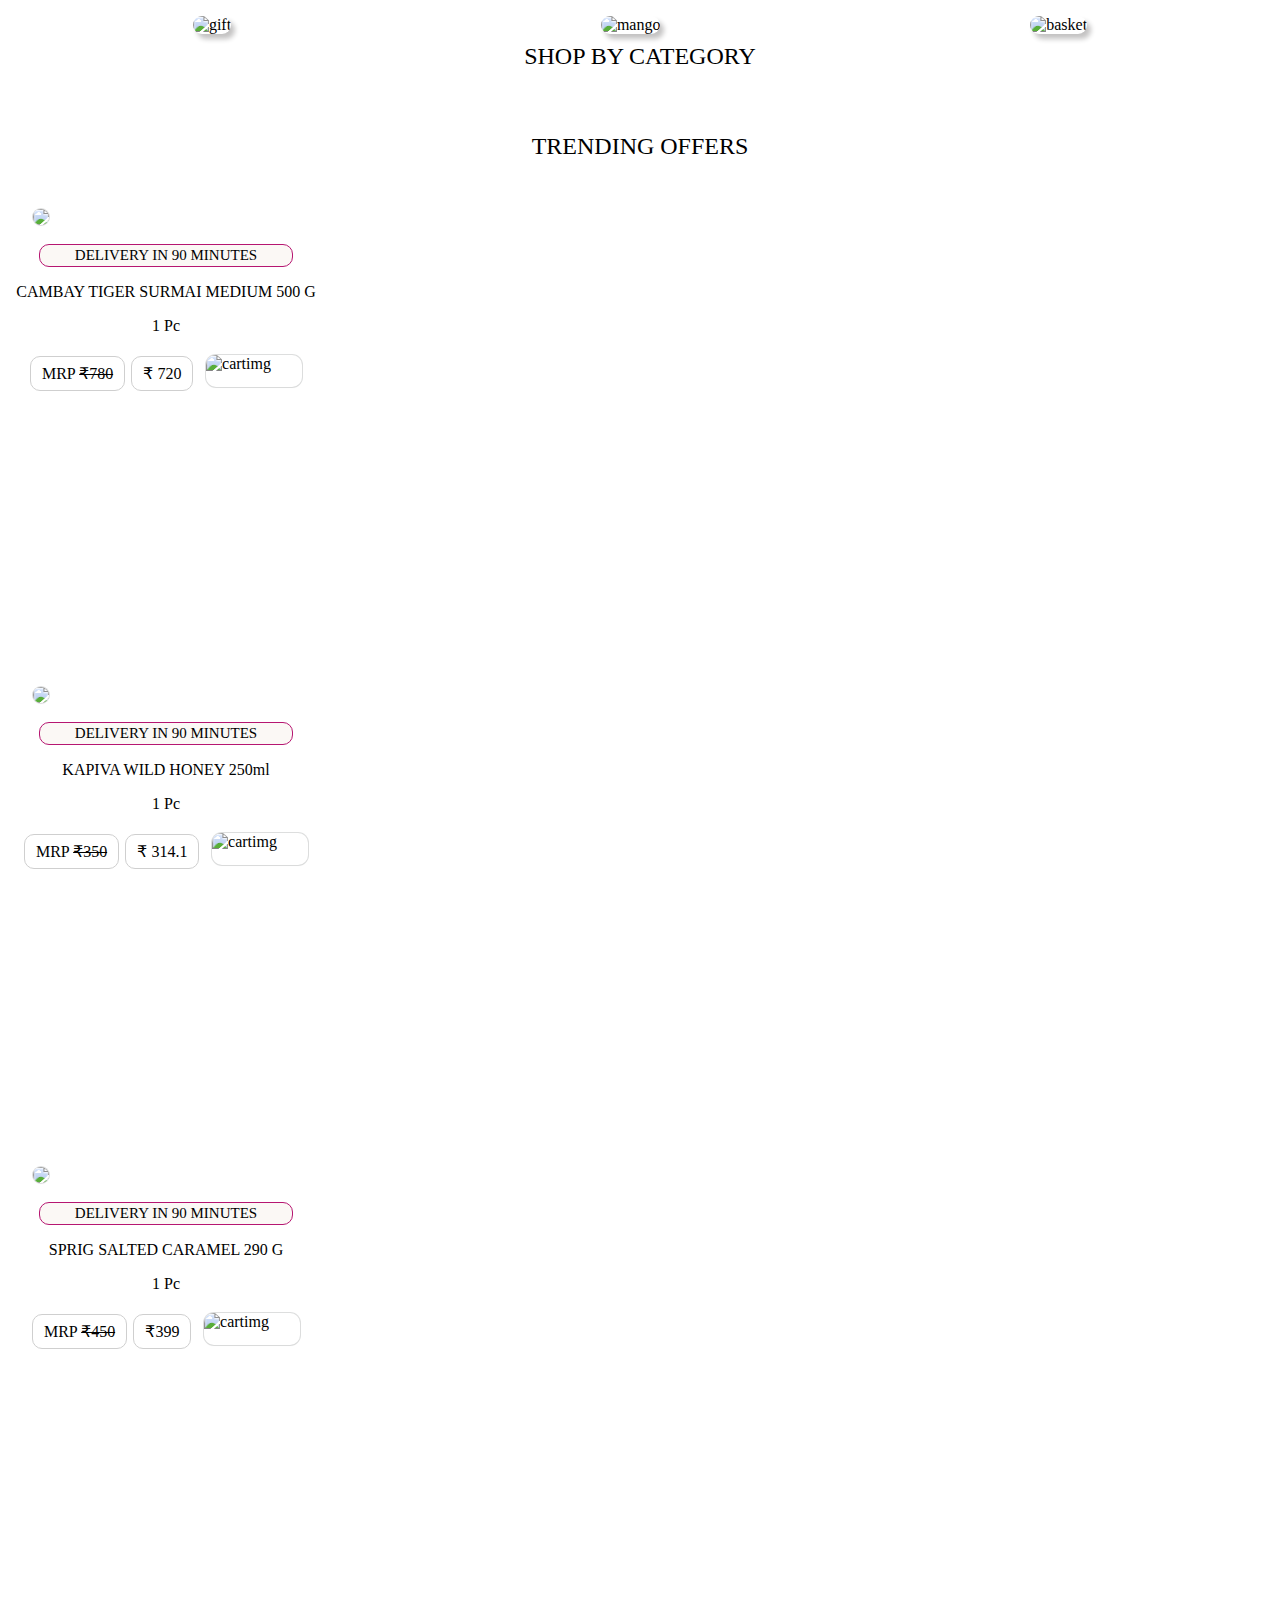
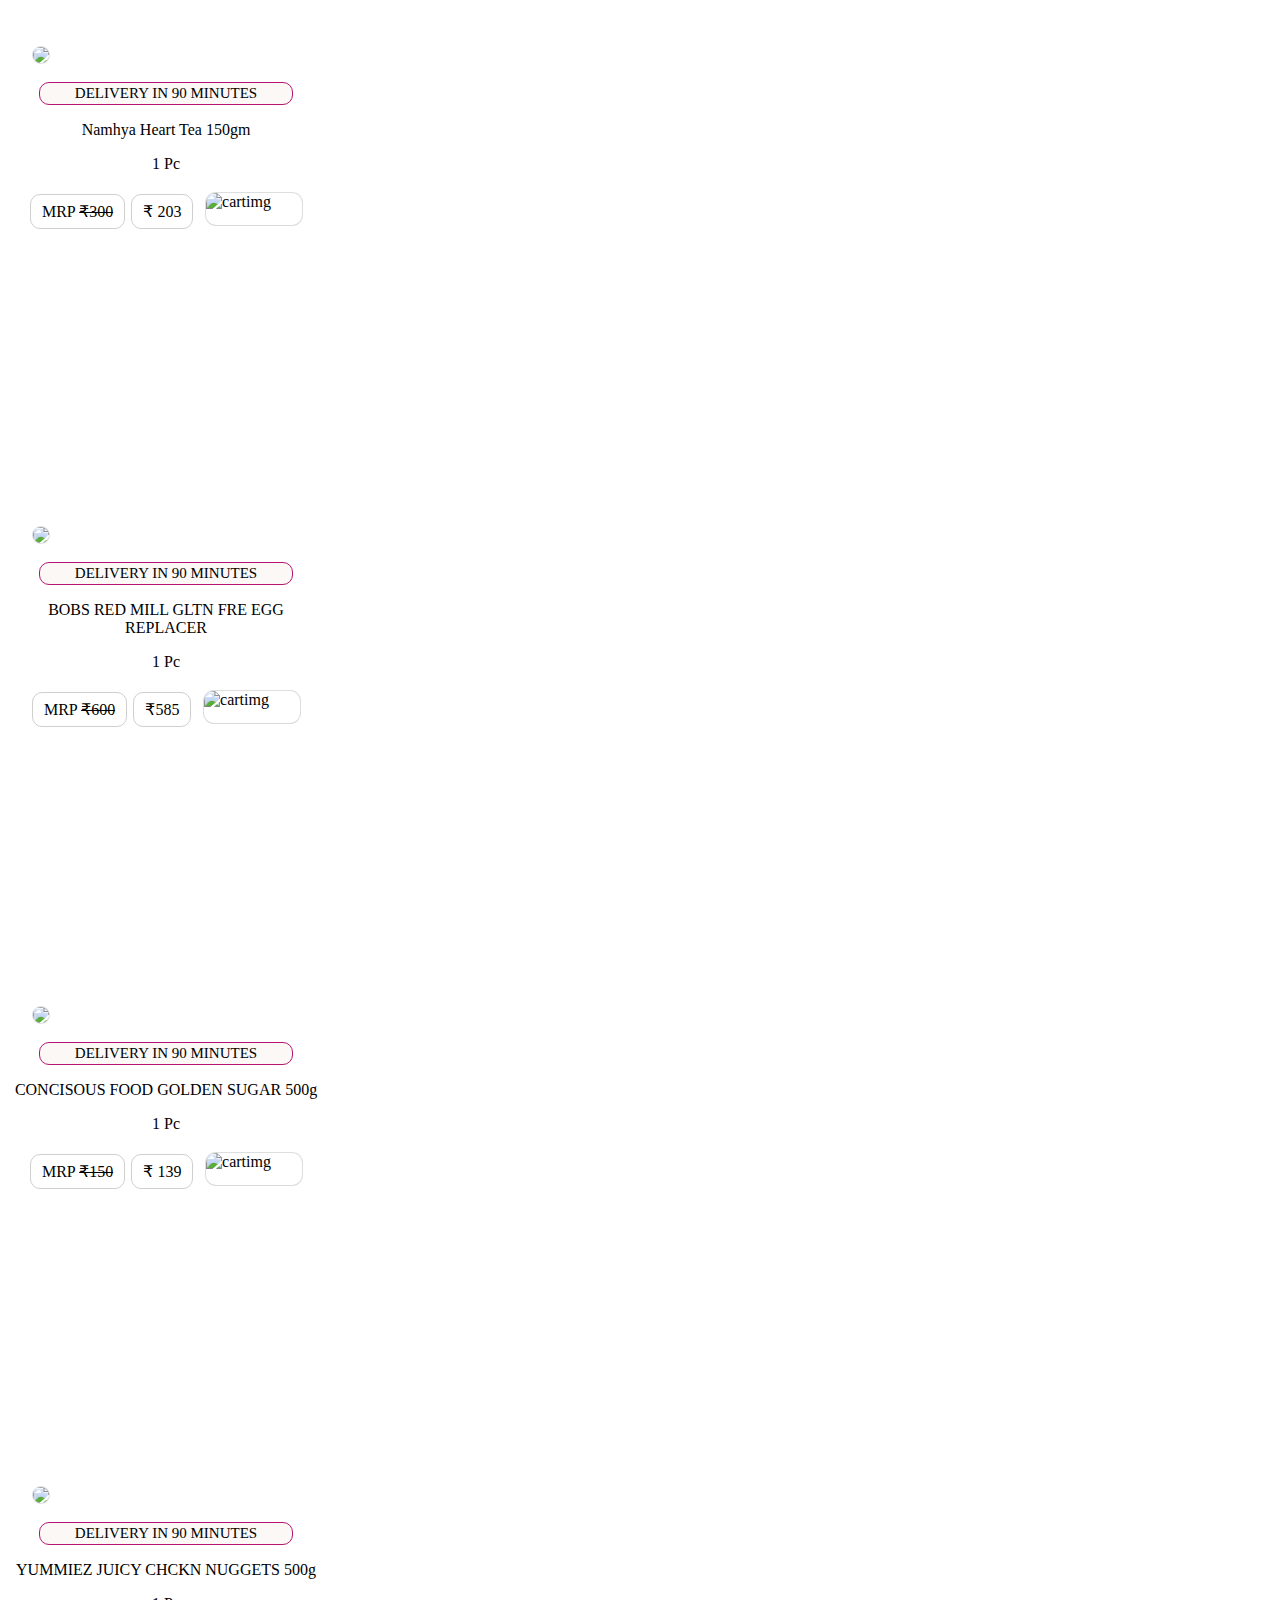
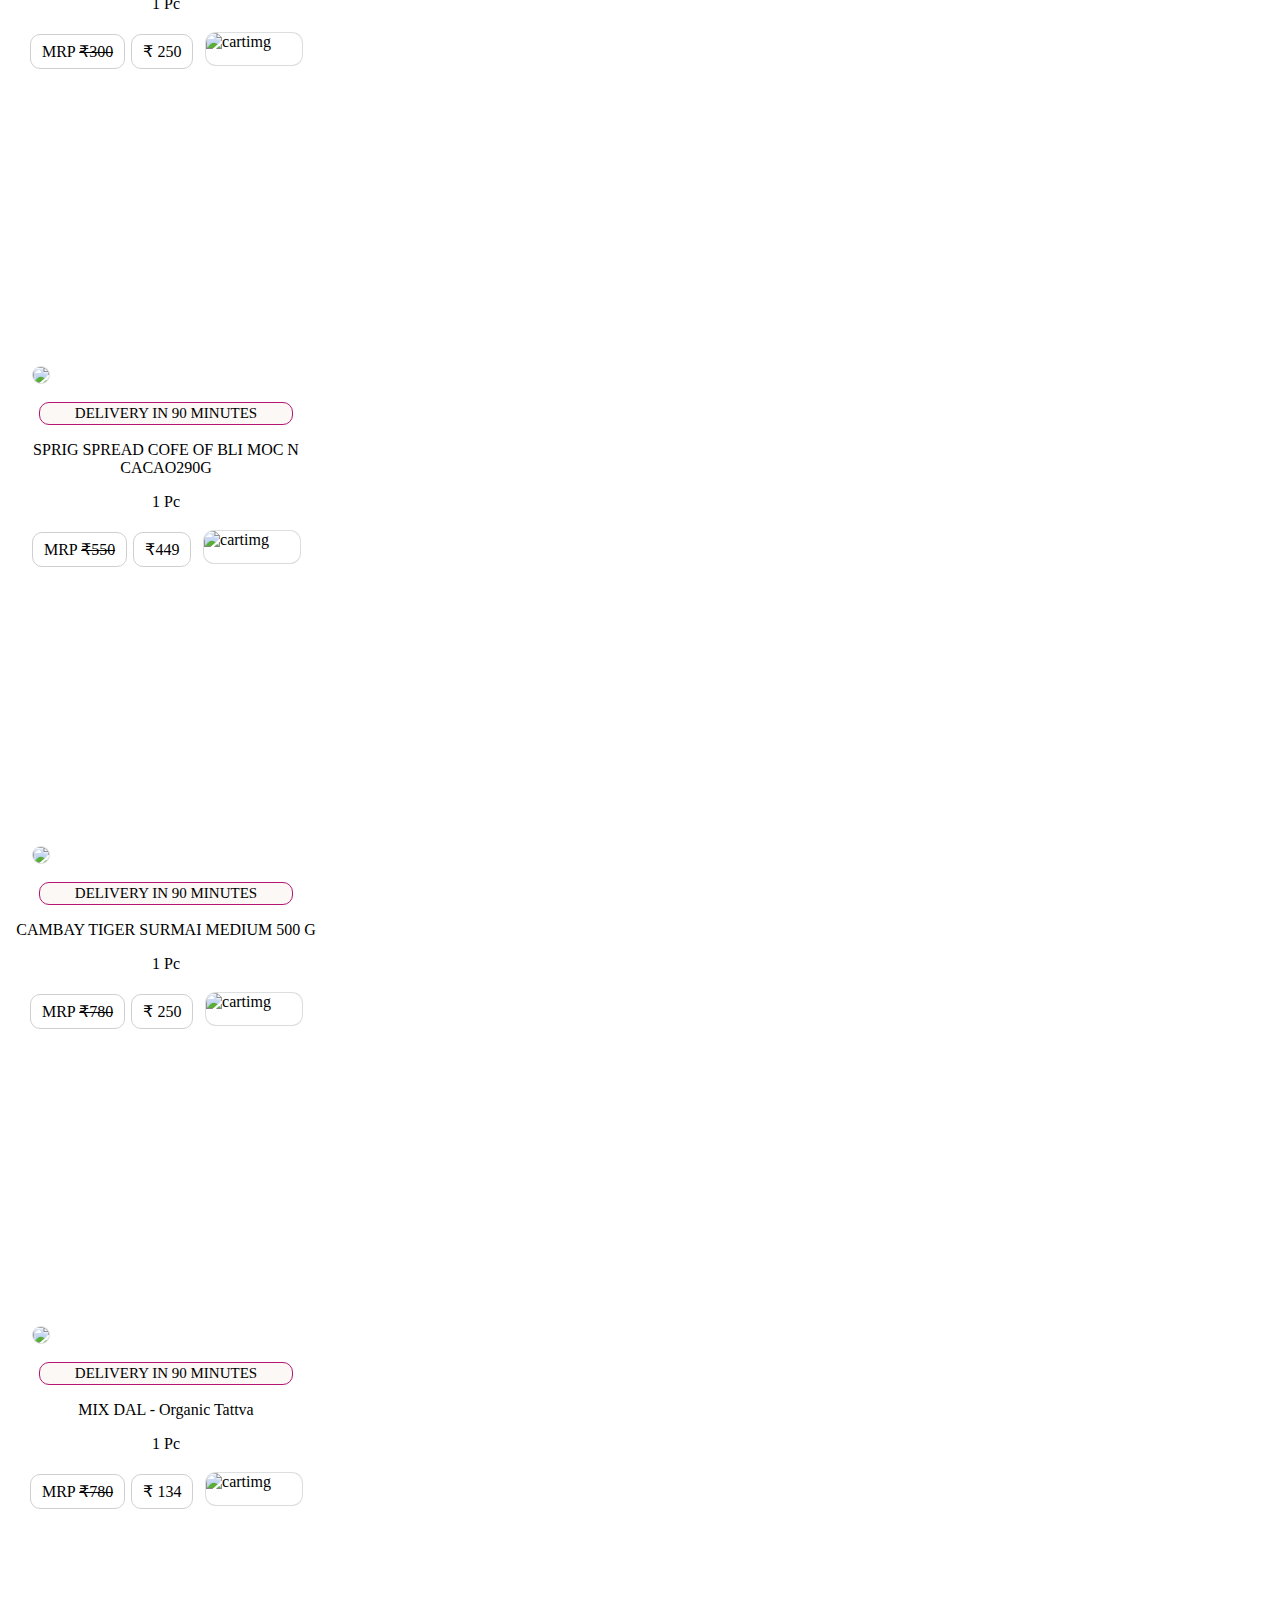
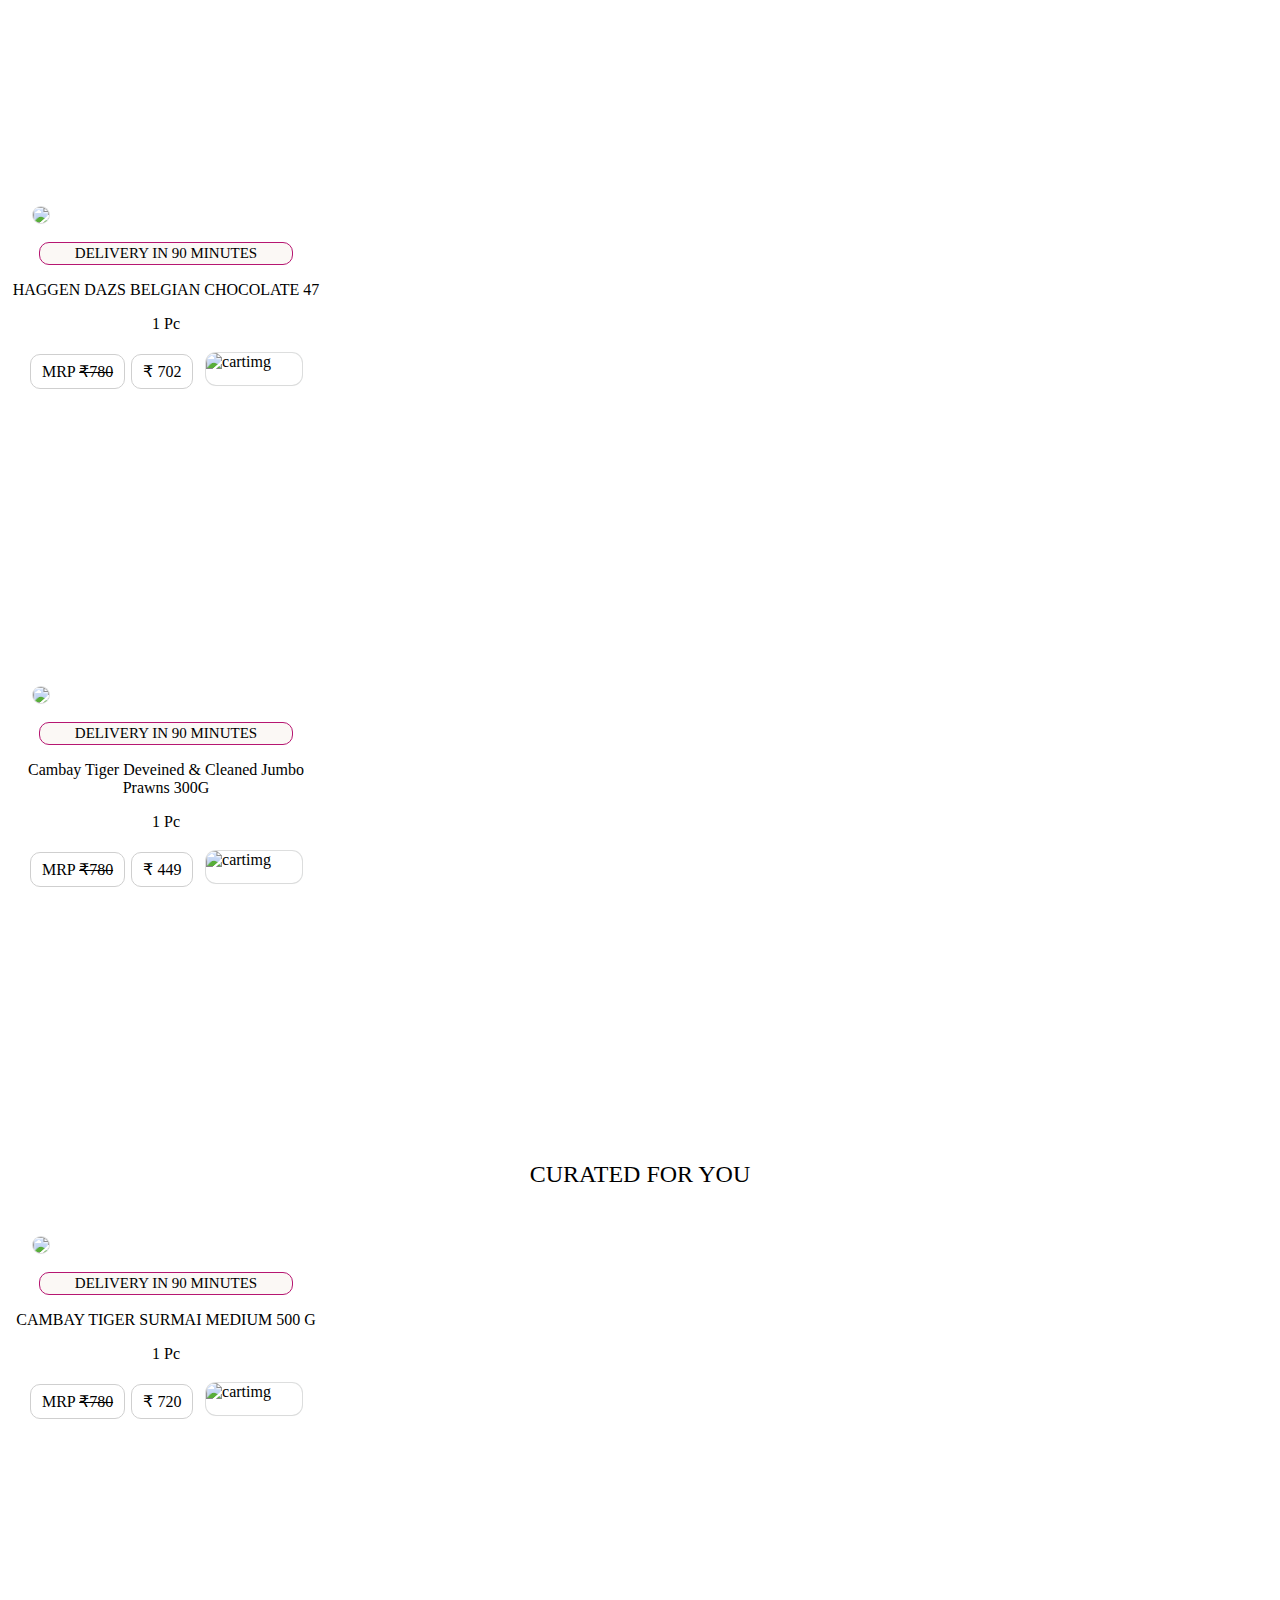
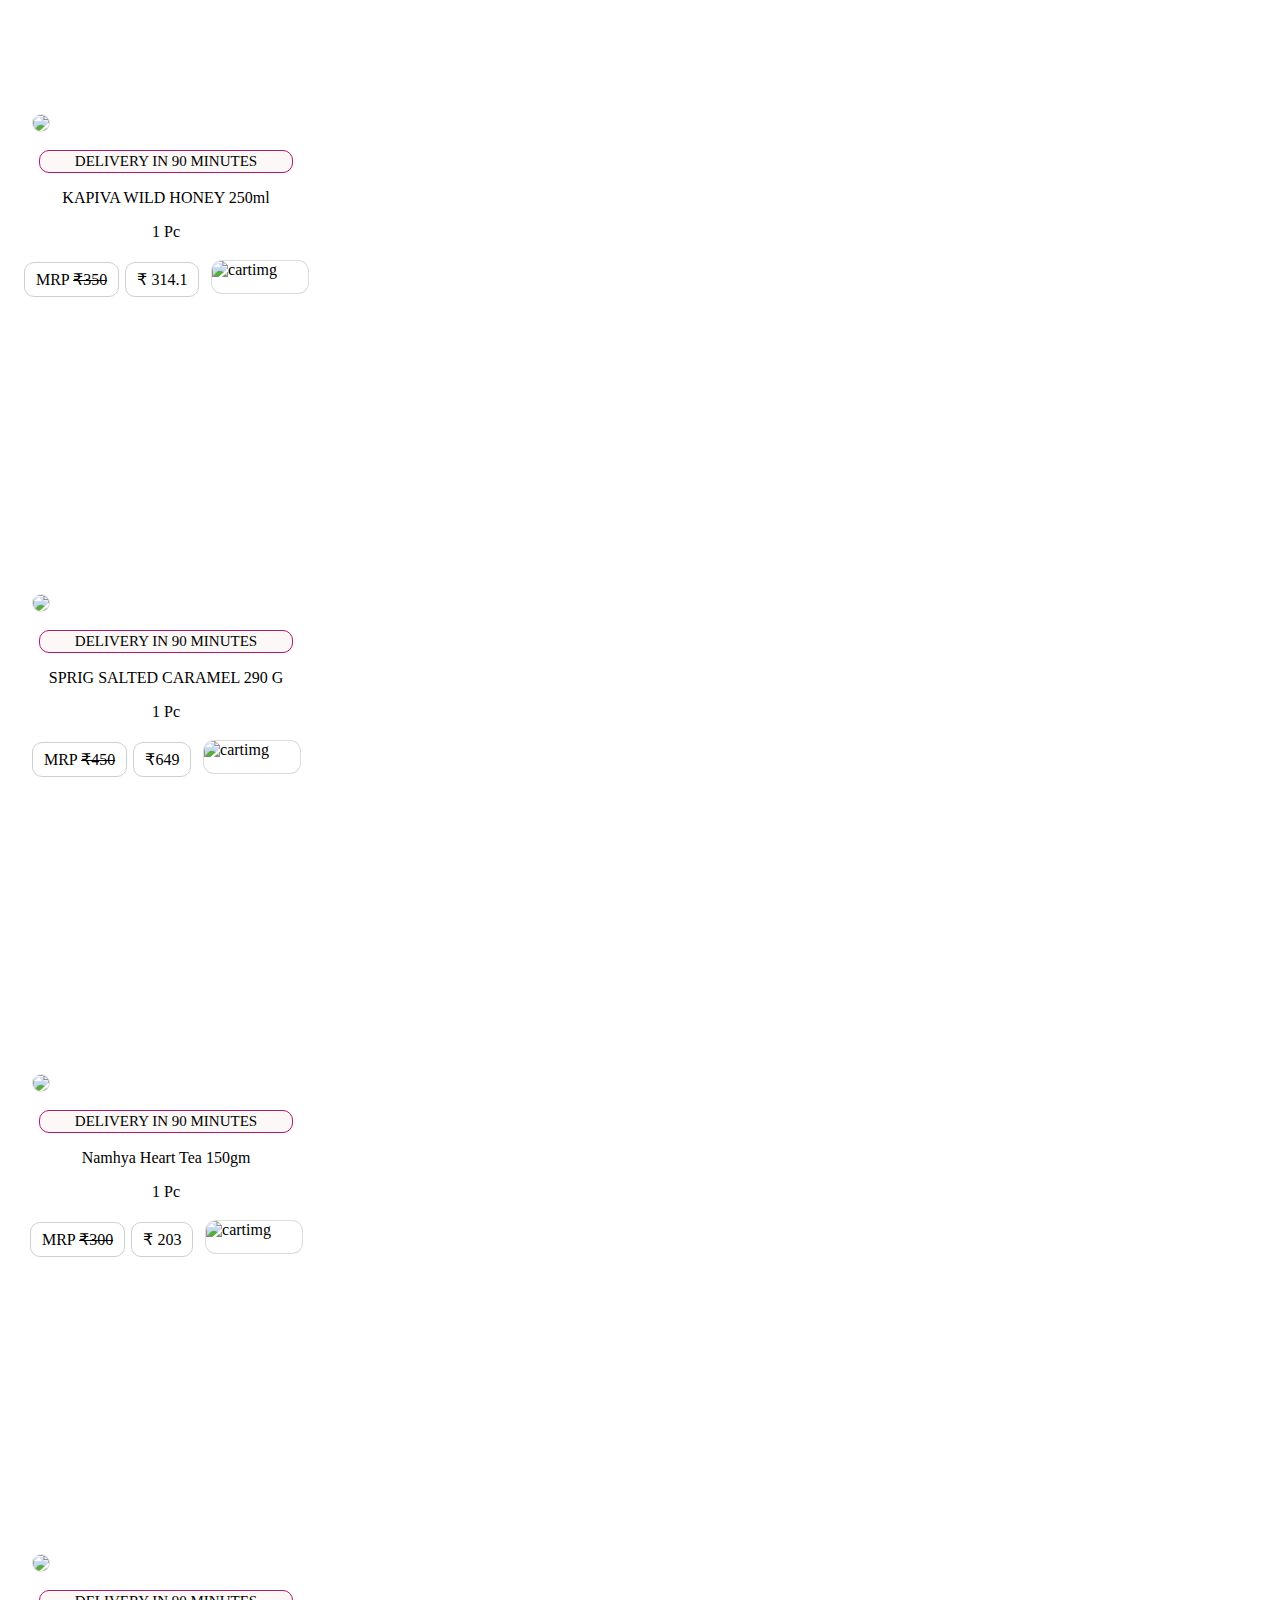
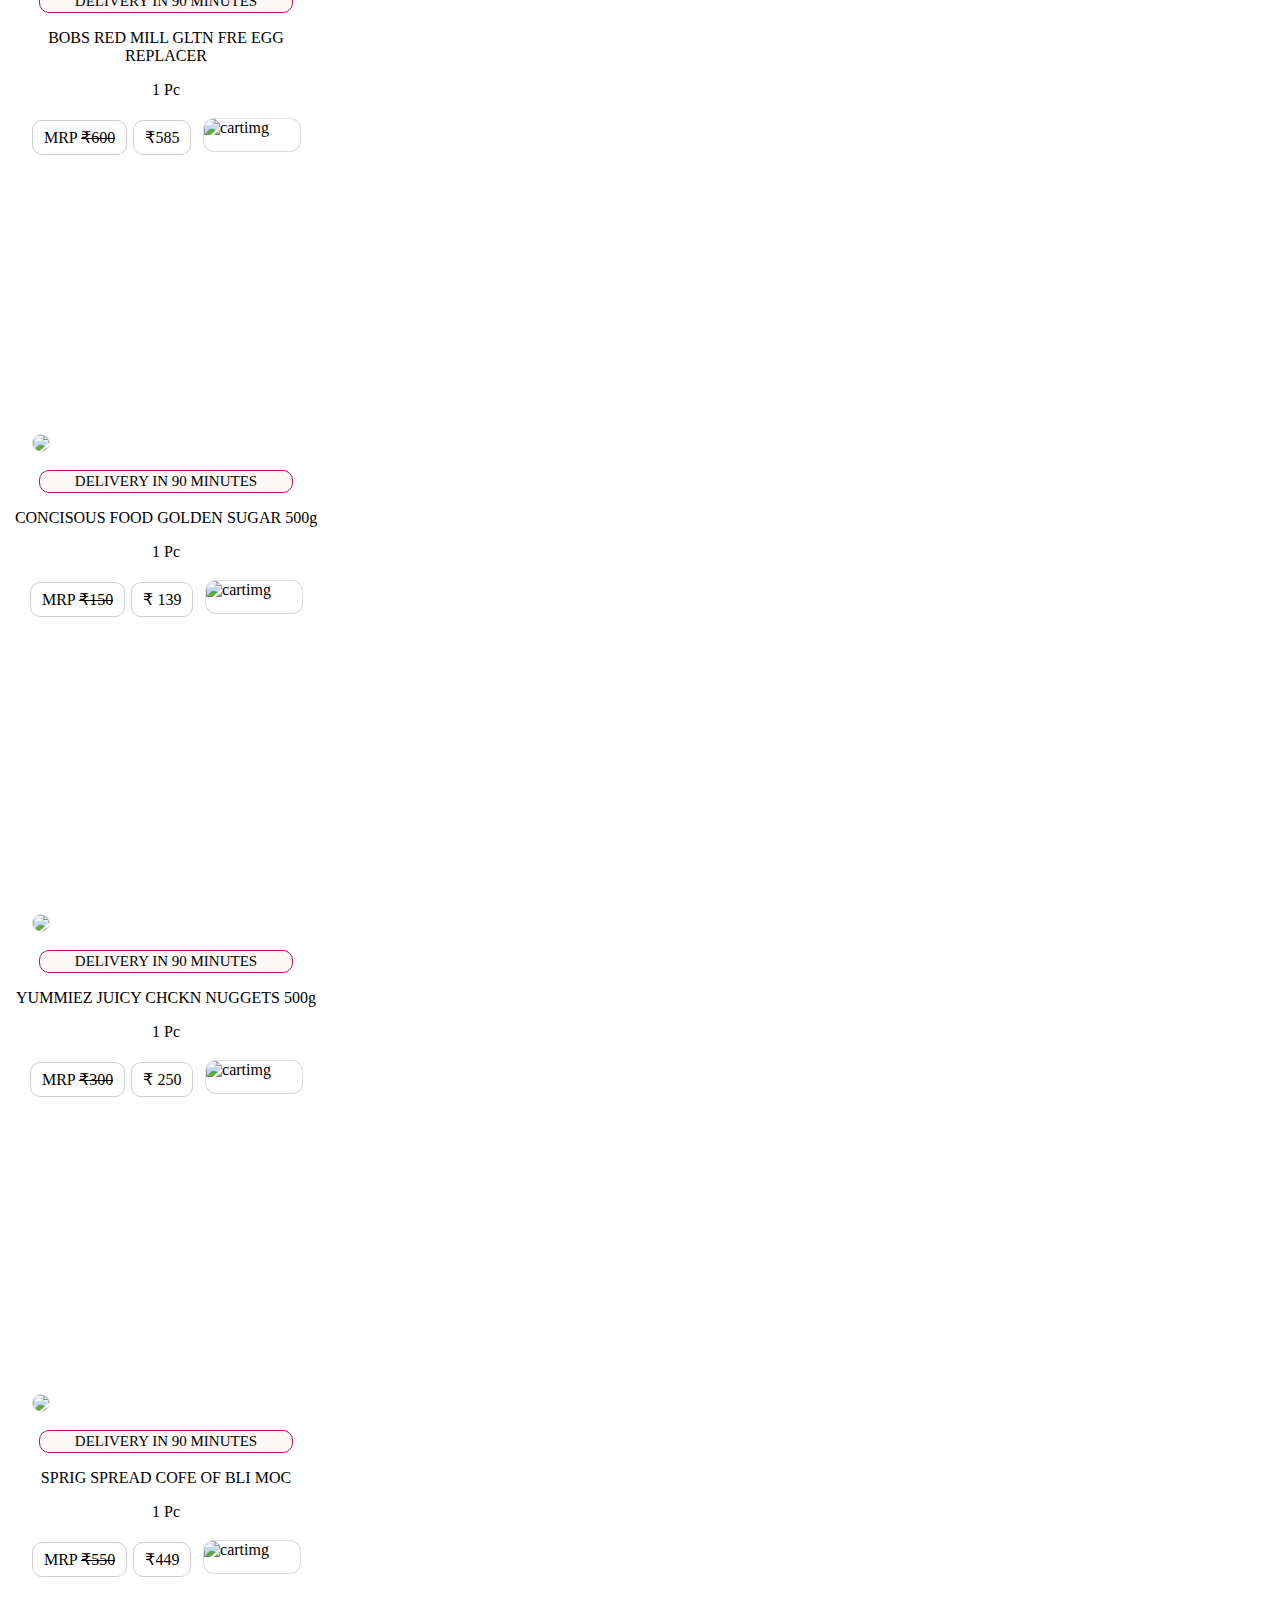
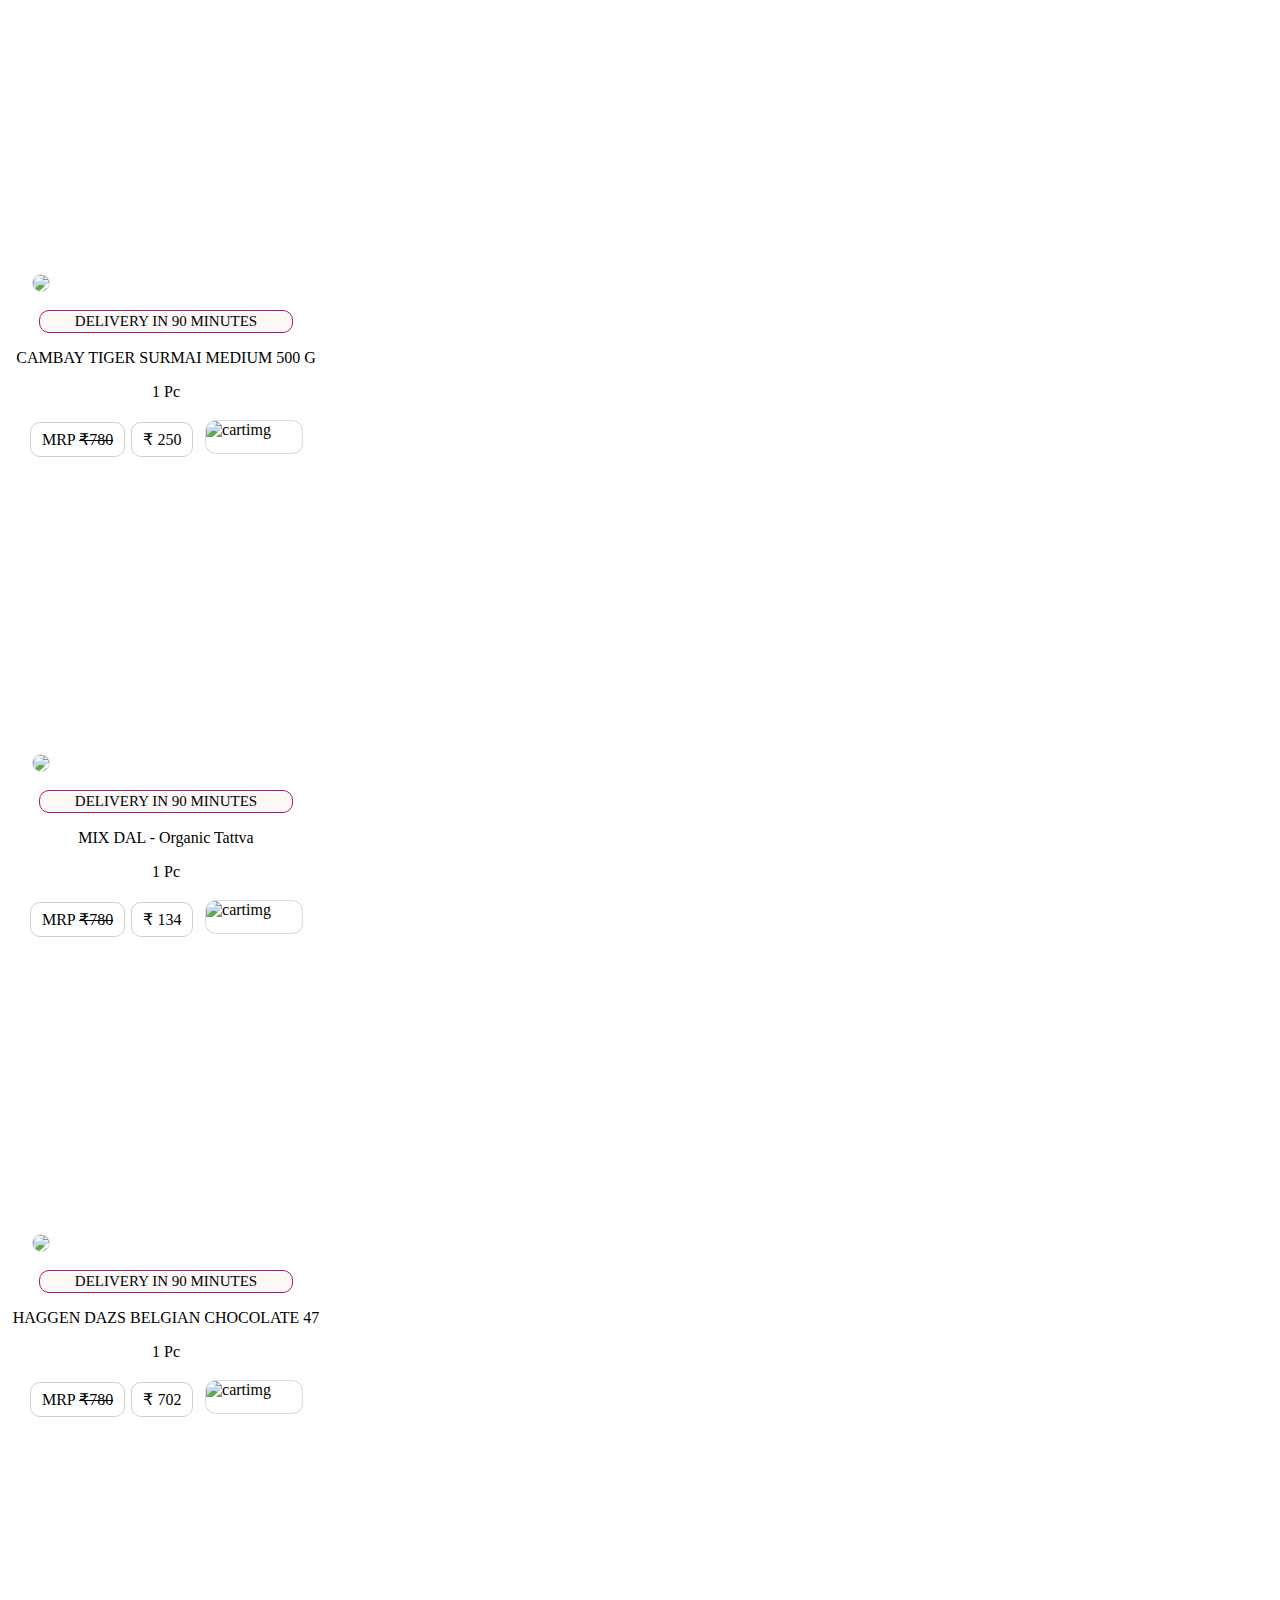
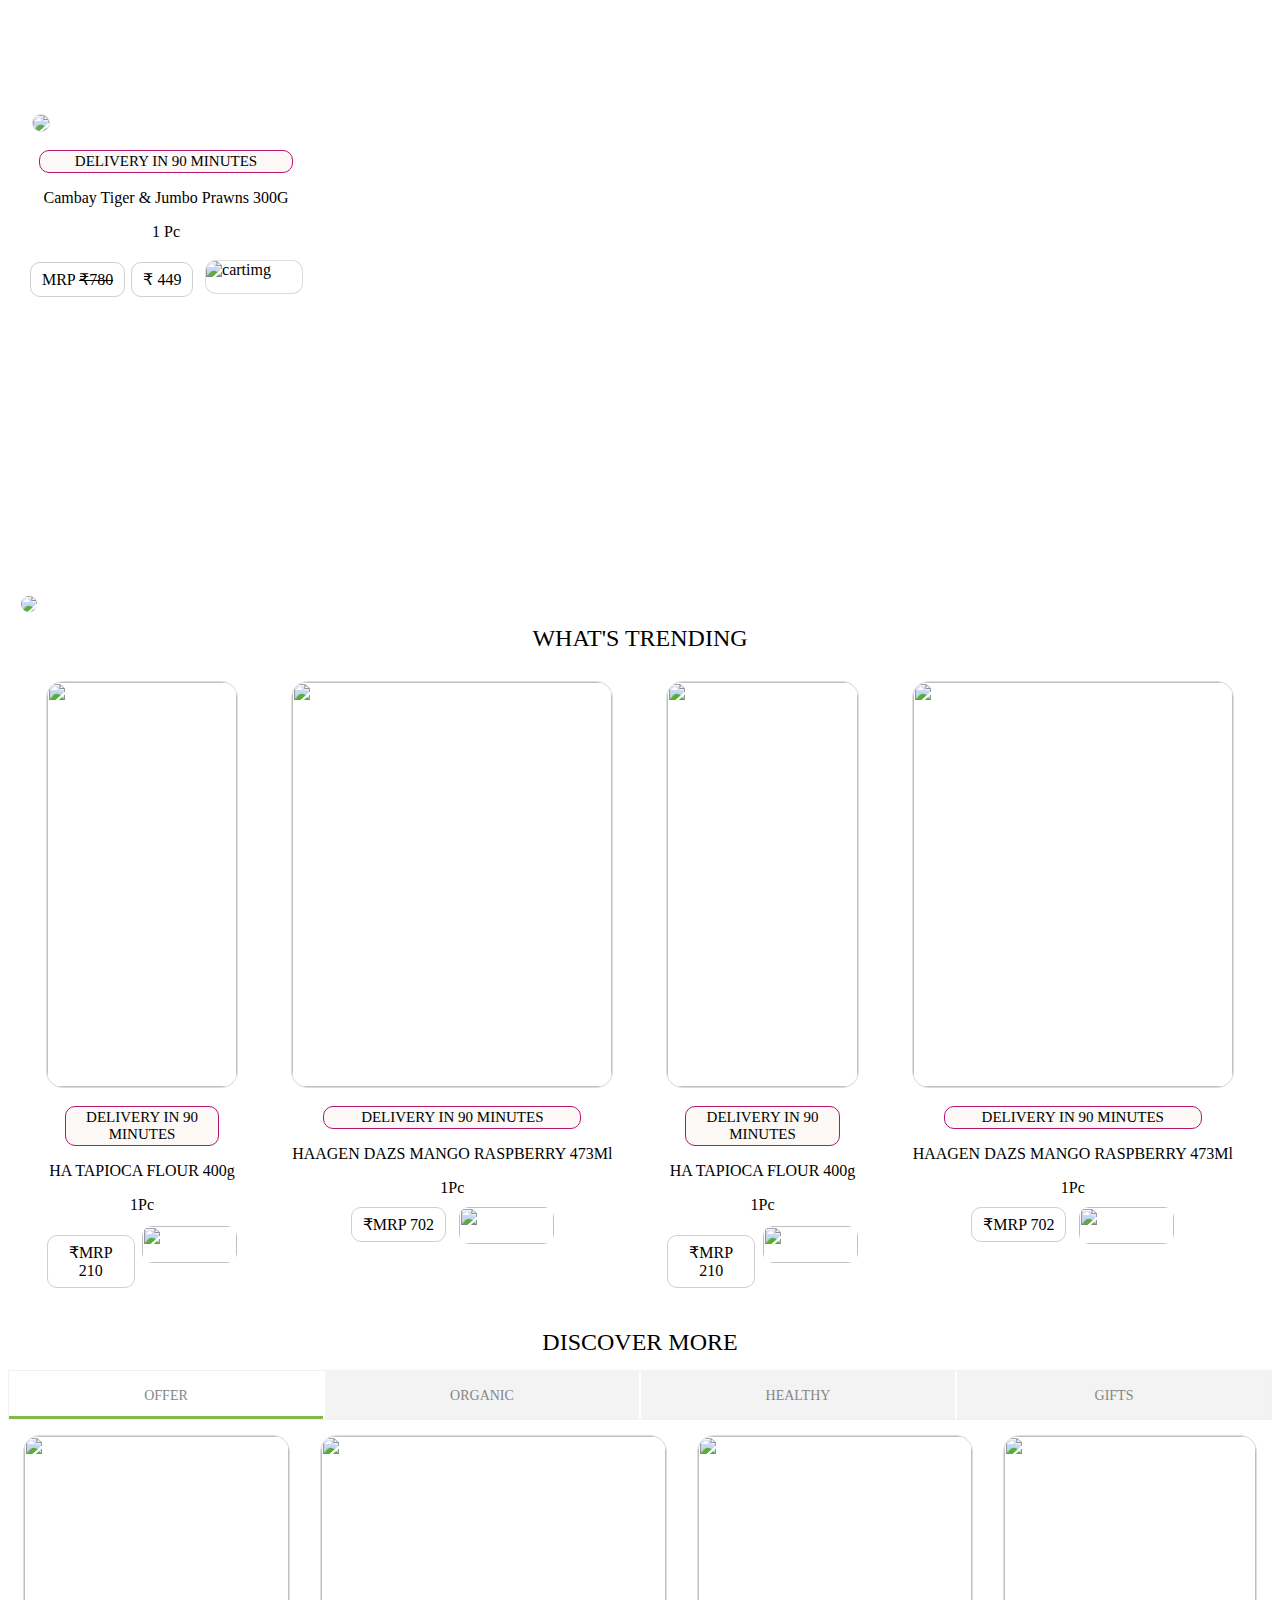
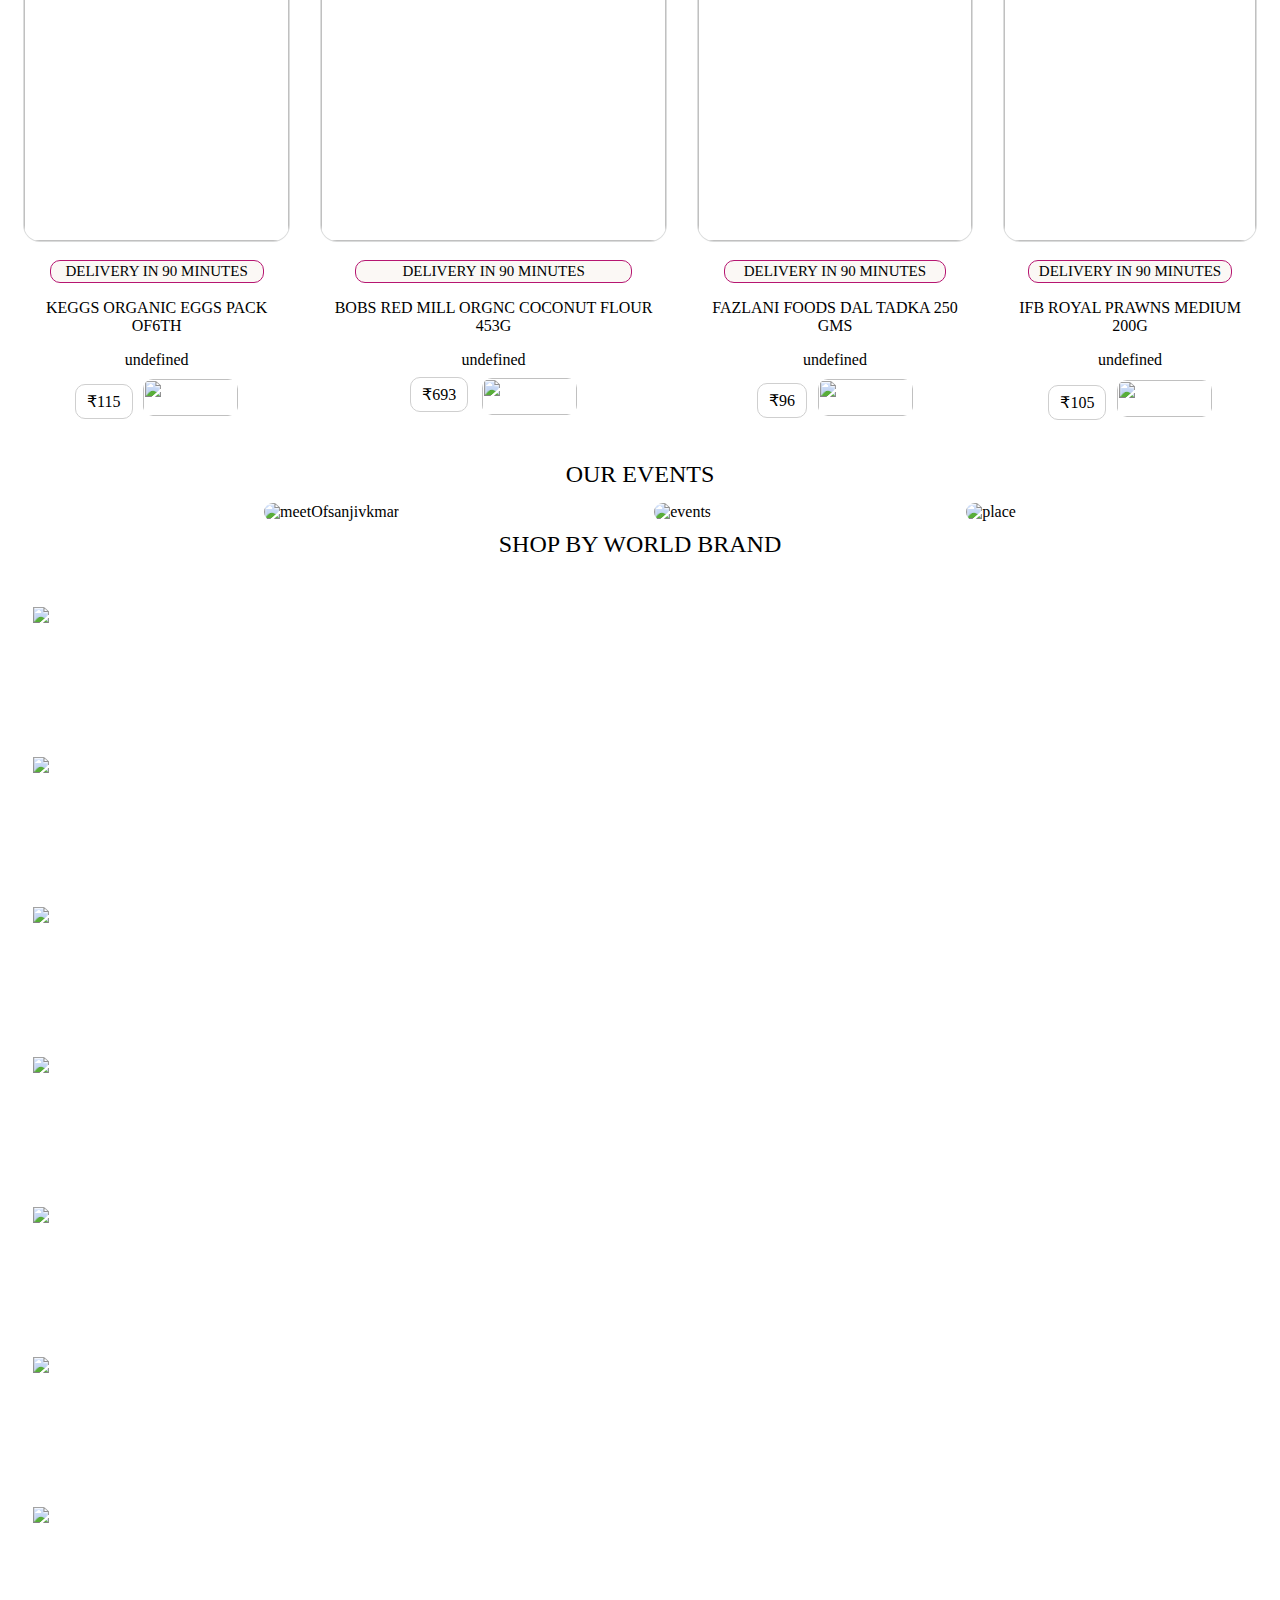
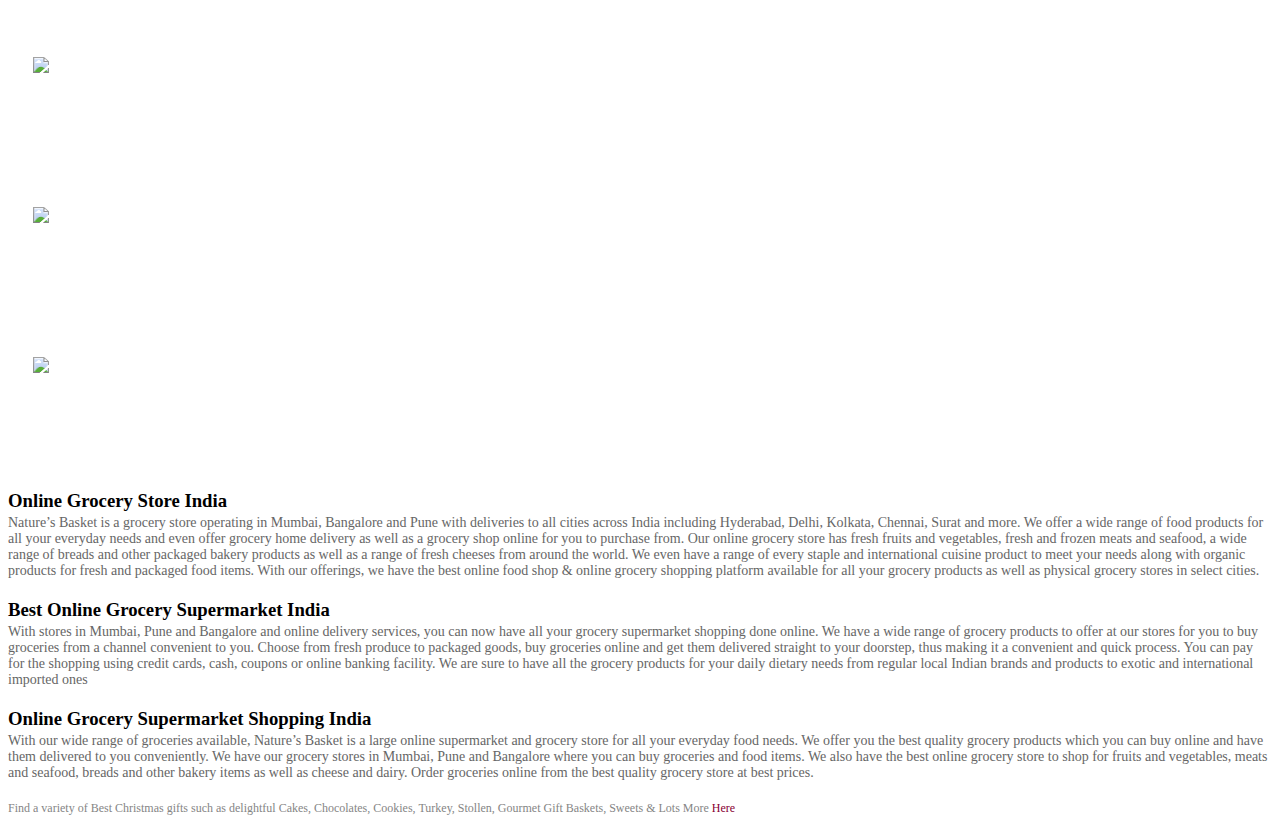
==== commit 4125e5a9: "navbar undate" ====
--- a/index.html
+++ b/index.html
@@ -9,6 +9,8 @@
       rel="stylesheet"
       href="https://unpkg.com/flickity@2/dist/flickity.min.css"
     />
+    <link rel="stylesheet" href="./Style/navbar.css">
+    <link rel="stylesheet" href="./Style/nav1.css">
     <!-- <link
       rel="stylesheet"
       href="https://cdn.jsdelivr.net/npm/@fortawesome/fontawesome-free@5.15.4/css/fontawesome.min.css"
@@ -20,10 +22,18 @@
     <link rel="stylesheet" href="./Style/index.css" />
     <link rel="stylesheet" href="./Style/footer.css" />
   </head>
+
   <body>
+     <div id="main_export"> </div>
+     <div id="nav1"></div>
+
+
     <div id="Slide_bar_container"></div>
 
-    <ul class="pagination" style="top: 340px; height: 20px">
+    <ul class="pagination" style="top:480px;height: 20px; margin-left: 147px;">
+      <!-- top: 633px;
+      height: 20px;
+      margin-left: 147px; -->
       <li class="dot"><a href="#0">1</a></li>
       <li class="dot"><a href="#1">2</a></li>
       <li class="dot"><a href="#2">3</a></li>
--- a/Style/nav1.css
+++ b/Style/nav1.css
@@ -0,0 +1,169 @@
+#nav2 { 
+    width: 90%;  
+    height: 50px;  
+    /* border: 1px solid red;  */ 
+    border: 1px solid lightgray; 
+    border-radius: 5px; 
+    margin: auto; 
+    display: flex; 
+} 
+.shop { 
+    width: 20%;   
+    height: 100%; 
+    /* border: 1px solid blue;  */
+    border-radius: 5px; 
+    text-align: center; 
+    font-size: 20px; 
+    display: flex; 
+    align-items: center; 
+    justify-content: center; 
+    background-color: #f3f3f3; 
+    color: #e4254c; 
+    text-decoration: none; 
+} 
+.shopp { 
+    width: 10%; 
+    height: 100%; 
+    /* border: 1px solid blue;  */
+    border-radius: 5px; 
+    display: flex; 
+    align-items: center; 
+    justify-content: center; 
+    text-decoration: none; 
+} 
+#shop1 { 
+        width: 20%;   
+        height: 100%; 
+        /* border: 1px solid blue;  */
+        border-radius: 5px; 
+        text-align: center; 
+        font-size: 15px; 
+        text-align: center; 
+        display: flex; 
+        align-items: center; 
+        justify-content: center; 
+} 
+a:hover { 
+    background-color: #f3f3f3; 
+    width: 100%; 
+    height: 100%; 
+    /* display: flex; 
+    align-items: center; 
+    justify-content: center;   */ 
+} 
+a { 
+    text-decoration: none; 
+} 
+button { 
+    width: 100%; 
+    height: 100%; 
+    border: none; 
+    color: #e4254c; 
+    font-size: 18px;  
+} 
+
+#patti{
+    border: 2px solid black;
+    width:100%;
+    height: 70px;
+    border-radius: 12px;
+}
+/* #p_adj{
+    border: 2px solid teal;
+    background-color: lightgray;
+    width: 14%;
+} */
+.parent {
+    /* border:2px solid red; */
+    width: 100%; 
+    height: 100%; 
+    color:#b71761;
+    display: block;
+    position: relative;
+    float:left;
+    line-height: 30px;
+    background-color: white;
+    /* border-right:#CCC 1px solid; */
+    font-size: 20px;
+    padding-bottom: 10px;
+    text-align: center;
+    border-radius: 7px; 
+    background-color: #f3f3f3; 
+}
+
+.parent a{margin: 10px;
+color: black;
+text-decoration: none; 
+color: #e4254c; 
+}
+
+.parent:hover > ul {
+display:block;
+position:absolute;
+}
+
+.child {
+display: none;
+ /* background-image: url("https://tse2.mm.bing.net/th/id/OIP.y3C_JkAm97GinjStjk7-AgHaFK?w=264&h=184&c=7&r=0&o=5&pid=1.7"); */
+ width: 100%;
+ 
+}
+.child:hover{
+    background-color: grey;
+}
+#rem:hover{
+     font-size: 1 rem;
+     width: 100%;
+     display: block;
+}
+
+.child li
+{background-color: #E4EFF7;
+line-height: 30px;
+border-bottom:#CCC 1px solid;
+border-right:#CCC 1px solid;
+width:100%;}
+
+.child li a{
+color: #000000;}
+
+ul{
+list-style: none;
+margin: 0;
+padding: 0px;
+ min-width:10em;}
+
+
+ul ul ul{
+left: 100%;
+top: 0;
+margin-left:1px;}
+
+li:hover {
+background-color: #95B4CA;}
+.parent li:hover{
+background-color: #F0F0F0;}
+
+.expand{font-size:12px;
+float:right;
+margin-right:5px;}
+
+#child_one:hover{
+  display: block;
+  width: 80%;
+}  
+
+.child_two{
+  width: 500px;
+}
+.child_two:hover{
+  cursor: pointer;
+  margin-left: 40px;
+} 
+lh { 
+    color: rgb(36, 185, 36);  
+} 
+li { 
+    color: rgb(160, 145, 145); 
+    background-color: white; 
+} 